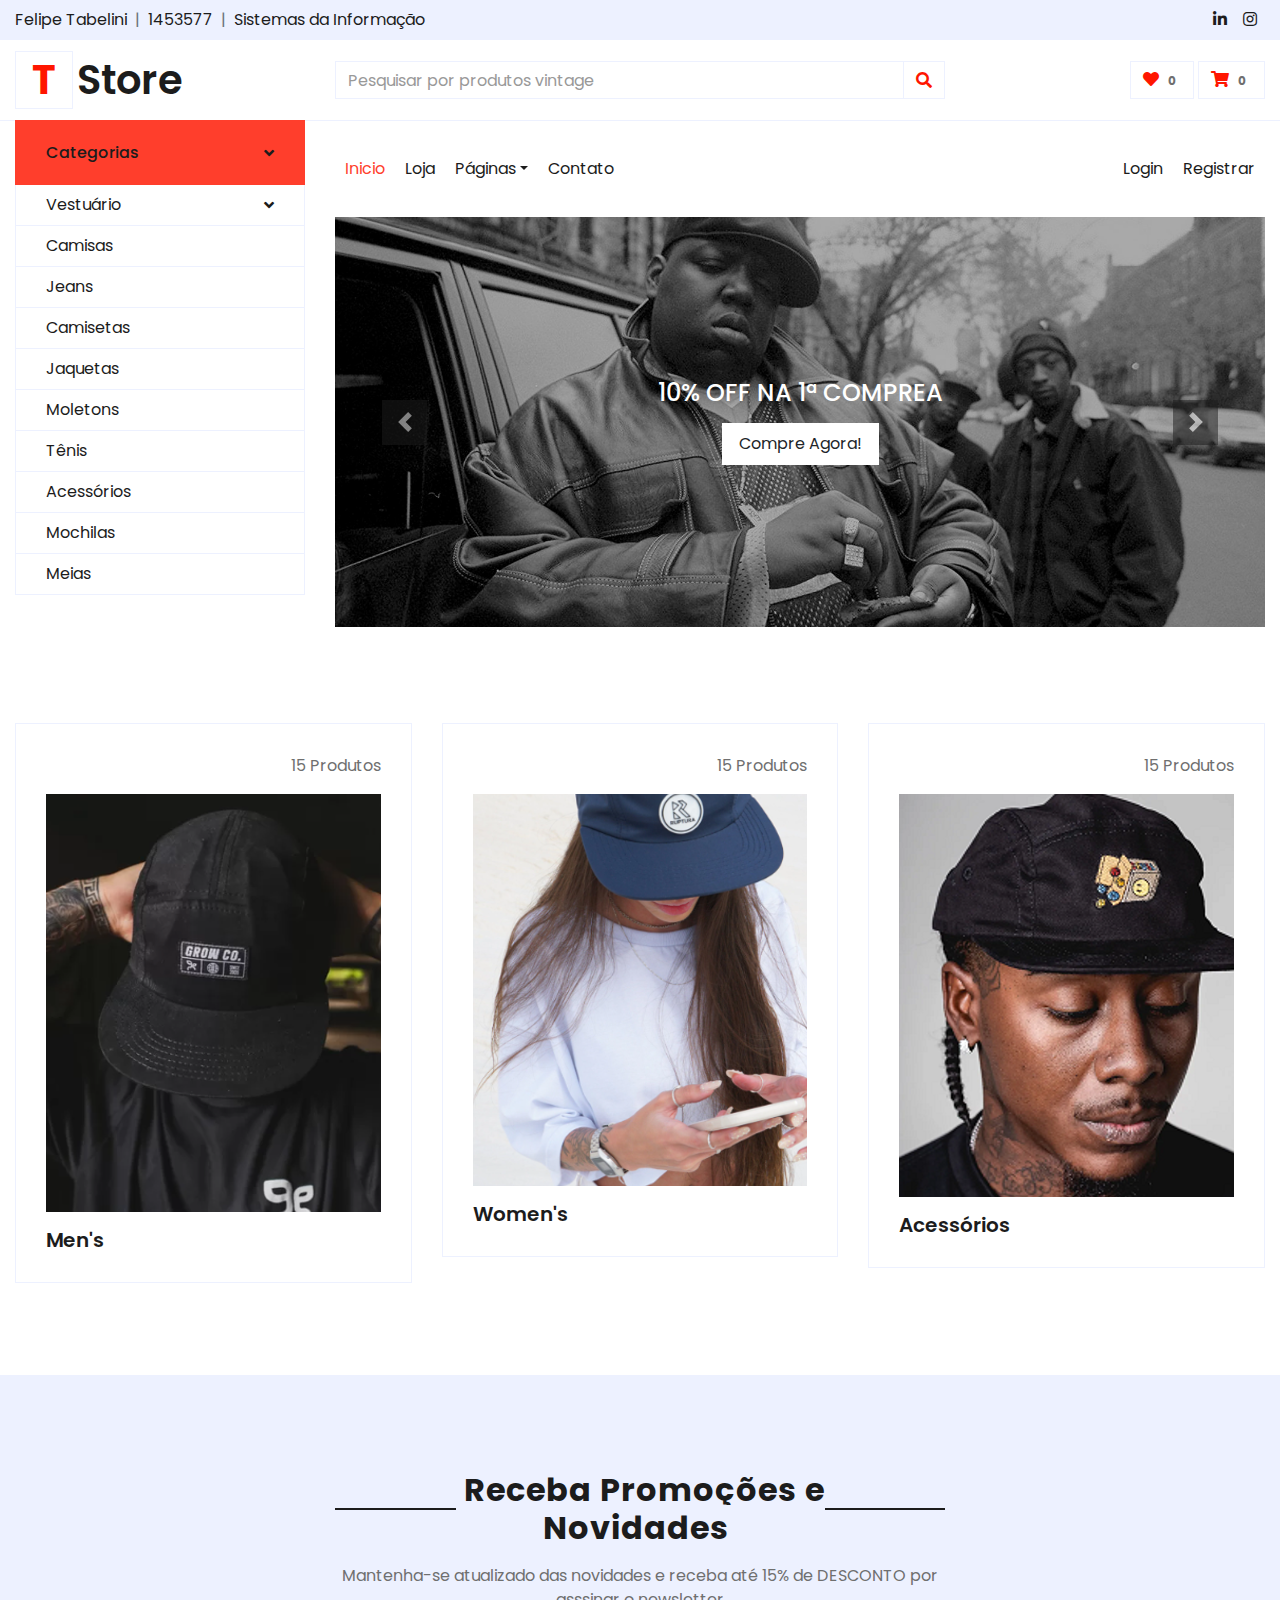
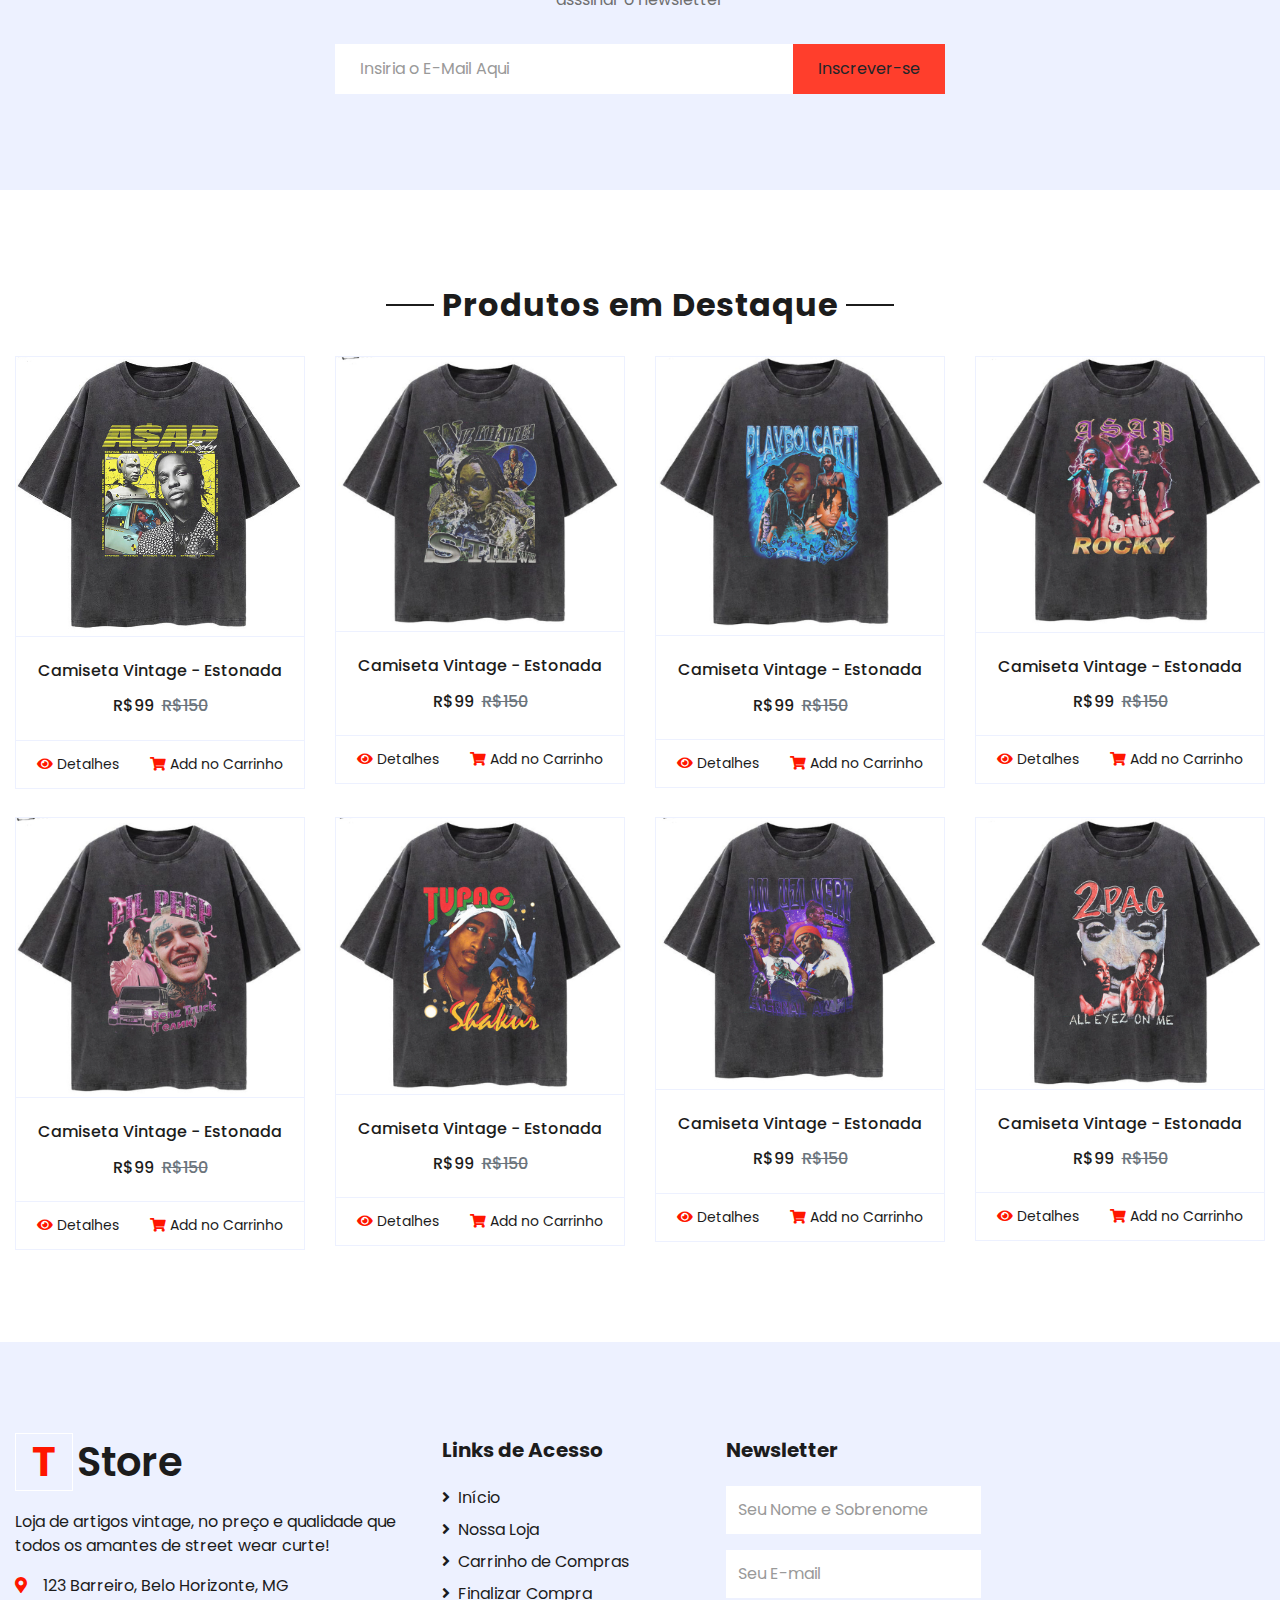
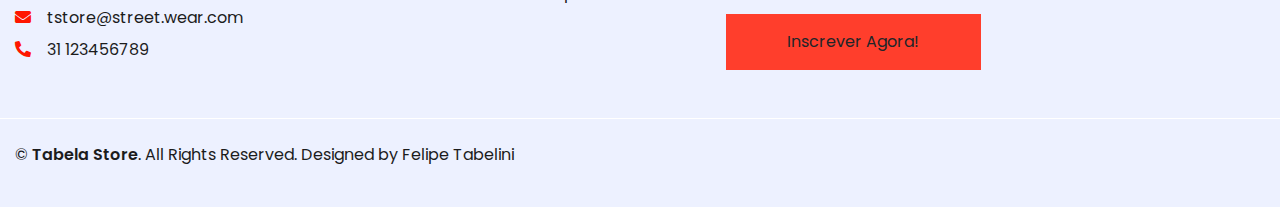
==== index.html @ ce4ea6c9 "f_primeiraExpedição" ====
<!DOCTYPE html>
<html lang="pt">

<head>
    <meta charset="utf-8">
    <title>Tabela Store</title>
    <meta content="width=device-width, initial-scale=1.0" name="viewport">

    <!-- Fontes do Google -->
    <link rel="preconnect" href="https://fonts.gstatic.com">
    <link href="https://fonts.googleapis.com/css2?family=Poppins:wght@100;200;300;400;500;600;700;800;900&display=swap" rel="stylesheet"> 
    <link href="https://cdnjs.cloudflare.com/ajax/libs/font-awesome/5.10.0/css/all.min.css" rel="stylesheet">
   
    <!-- JavaScript Libraries -->
    <script src="https://code.jquery.com/jquery-3.4.1.min.js"></script>
    <script src="https://stackpath.bootstrapcdn.com/bootstrap/4.4.1/js/bootstrap.bundle.min.js"></script>

    <!-- Diretorio css -->
    <link href="css/style.css" rel="stylesheet">
</head>

<body>
    <!-- Barra superior inicio -->
    <div class="container-fluid">
        <div class="row bg-secondary py-2 px-xl-5">
            <div class="col-lg-6 d-none d-lg-block">
                <div class="d-inline-flex align-items-center">
                    <a class="text-dark" href="">Felipe Tabelini</a>
                    <span class="text-muted px-2">|</span>
                    <a class="text-dark" href="">1453577</a>
                    <span class="text-muted px-2">|</span>
                    <a class="text-dark" href="">Sistemas da Informação</a>
                </div>
            </div>

            <!-- Links para os meus sites -->
            <div class="col-lg-6 text-center text-lg-right">
                <div class="d-inline-flex align-items-center">
                    <a class="text-dark px-2" href="https://www.linkedin.com/in/felipetabelini/" target="_blank">
                        <i class="fab fa-linkedin-in"></i>
                    </a>
                    <a class="text-dark px-2" href="https://www.instagram.com/otabelini/" target="_blank">
                        <i class="fab fa-instagram"></i>
                    </a>
                </div>
            </div>
            <!-- fim link dos sites -->
        </div>
        
        <!-- logo da loja -->
        <div class="row align-items-center py-3 px-xl-5">
            <div class="col-lg-3 d-none d-lg-block">
                <a href="" class="text-decoration-none">
                    <h1 class="m-0 display-5 font-weight-semi-bold"><span class="text-primary font-weight-bold border px-3 mr-1">T</span>Store</h1>
                </a>
            </div>

            <!-- barra de pesquisa -->
            <div class="col-lg-6 col-6 text-left">
                <form action="">
                    <div class="input-group">
                        <input type="text" class="form-control" placeholder="Pesquisar por produtos vintage">
                        <div class="input-group-append">
                            <span class="input-group-text bg-transparent text-primary">
                                <i class="fa fa-search"></i>
                            </span>
                        </div>
                    </div>
                </form>
            </div>
            <!-- Fim barra de pesquisa -->

            <!-- carrinho de compra e de produtos curtidos -->
            <div class="col-lg-3 col-6 text-right">
                <a href="" class="btn border">
                    <i class="fas fa-heart text-primary"></i>
                    <span class="badge">0</span>
                </a>
                <a href="" class="btn border">
                    <i class="fas fa-shopping-cart text-primary"></i>
                    <span class="badge">0</span>
                </a>
            </div>
        </div>
    </div>
    <!-- Fim Barra superior -->


    <!-- Filtro de categorias -->
    <div class="container-fluid mb-5">
        <div class="row border-top px-xl-5">
            <div class="col-lg-3 d-none d-lg-block">
                <a class="btn shadow-none d-flex align-items-center justify-content-between bg-primary text-white w-100" data-toggle="collapse" href="#navbar-vertical" style="height: 65px; margin-top: -1px; padding: 0 30px;">
                    <h6 class="m-0">Categorias</h6>
                    <i class="fa fa-angle-down text-dark"></i>
                </a>
                <nav class="collapse show navbar navbar-vertical navbar-light align-items-start p-0 border border-top-0 border-bottom-0" id="navbar-vertical">
                    <div class="navbar-nav w-100 overflow-hidden" style="height: 410px">
                        <div class="nav-item dropdown">
                            <a href="#" class="nav-link" data-toggle="dropdown">Vestuário<i class="fa fa-angle-down float-right mt-1"></i></a>
                            <div class="dropdown-menu position-absolute bg-secondary border-0 rounded-0 w-100 m-0">
                                <a href="" class="dropdown-item">Masculino</a>
                                <a href="" class="dropdown-item">Feminino</a>
                            </div>
                        </div>
                        <a href="" class="nav-item nav-link">Camisas</a>
                        <a href="" class="nav-item nav-link">Jeans</a>
                        <a href="" class="nav-item nav-link">Camisetas</a>
                        <a href="" class="nav-item nav-link">Jaquetas</a>
                        <a href="" class="nav-item nav-link">Moletons</a>
                        <a href="" class="nav-item nav-link">Tênis</a>
                        <a href="" class="nav-item nav-link">Acessórios</a>
                        <a href="" class="nav-item nav-link">Mochilas</a>
                        <a href="" class="nav-item nav-link">Meias</a>
                    </div>
                </nav>
            </div>
            <div class="col-lg-9">
                <nav class="navbar navbar-expand-lg bg-light navbar-light py-3 py-lg-0 px-0">
                    <a href="" class="text-decoration-none d-block d-lg-none">
                        <h1 class="m-0 display-5 font-weight-semi-bold"><span class="text-primary font-weight-bold border px-3 mr-1">T</span>Store</h1>
                    </a>
                    <button type="button" class="navbar-toggler" data-toggle="collapse" data-target="#navbarCollapse">
                        <span class="navbar-toggler-icon"></span>
                    </button>
                    <div class="collapse navbar-collapse justify-content-between" id="navbarCollapse">
                        <div class="navbar-nav mr-auto py-0">
                            <a href="index.html" class="nav-item nav-link active">Inicio</a>
                            <a href="" class="nav-item nav-link">Loja</a>
                            <div class="nav-item dropdown">
                                <a href="#" class="nav-link dropdown-toggle" data-toggle="dropdown">Páginas</a>
                                <div class="dropdown-menu rounded-0 m-0">
                                    <a href="" class="dropdown-item">Itens Favoritados</a>
                                    <a href="" class="dropdown-item">Carrinho</a>
                                </div>
                            </div>
                            <a href="" class="nav-item nav-link">Contato</a>
                        </div>
                        <div class="navbar-nav ml-auto py-0">
                            <a href="" class="nav-item nav-link">Login</a>
                            <a href="" class="nav-item nav-link">Registrar</a>
                        </div>
                    </div>
                </nav>

                <div id="header-carousel" class="carousel slide" data-ride="carousel">
                    <div class="carousel-inner">
                        <div class="carousel-item active" style="height: 410px;">
                            <img class="img-fluid" src="images/BIG3.jpeg" alt="Image">
                            <div class="carousel-caption d-flex flex-column align-items-center justify-content-center">
                                <div class="p-3" style="max-width: 700px;">
                                    <h4 class="text-light text-uppercase font-weight-medium mb-3">10% Off na 1ª Comprea</h4>
                                    <a href="" class="btn btn-light py-2 px-3">Compre Agora!</a>
                                </div>
                            </div>
                        </div>
                        <div class="carousel-item" style="height: 410px;">
                            <img class="img-fluid" src="images/mf-doom-obit-2.webp" alt="Image">
                            <div class="carousel-caption d-flex flex-column align-items-center justify-content-center">
                                <div class="p-3" style="max-width: 700px;">
                                    <h4 class="text-light text-uppercase font-weight-medium mb-3">Produtos de Qualidade</h4>
                                    <h3 class="display-4 text-white font-weight-semi-bold mb-4">Preço acessível</h3>
                                </div>
                            </div>
                        </div>
                    </div>
                    <a class="carousel-control-prev" href="#header-carousel" data-slide="prev">
                        <div class="btn btn-dark" style="width: 45px; height: 45px;">
                            <span class="carousel-control-prev-icon mb-n2"></span>
                        </div>
                    </a>
                    <a class="carousel-control-next" href="#header-carousel" data-slide="next">
                        <div class="btn btn-dark" style="width: 45px; height: 45px;">
                            <span class="carousel-control-next-icon mb-n2"></span>
                        </div>
                    </a>
                </div>
            </div>
        </div>
    </div>
    <!-- FIM do Filtro de categorias-->

    <!-- Categorias Inicio -->
    <div class="container-fluid pt-5">
        <div class="row px-xl-5 pb-3">
            <div class="col-lg-4 col-md-6 pb-1">
                <div class="cat-item d-flex flex-column border mb-4" style="padding: 30px;">
                    <p class="text-right">15 Produtos</p>
                    <a href="" class="cat-img position-relative overflow-hidden mb-3">
                        <img class="img-fluid" src="images/cat-1.png" alt="">
                    </a>
                    <h5 class="font-weight-semi-bold m-0">Men's</h5>
                </div>
            </div>
            <div class="col-lg-4 col-md-6 pb-1">
                <div class="cat-item d-flex flex-column border mb-4" style="padding: 30px;">
                    <p class="text-right">15 Produtos</p>
                    <a href="" class="cat-img position-relative overflow-hidden mb-3">
                        <img class="img-fluid" src="images/cat-3.png" alt="">
                    </a>
                    <h5 class="font-weight-semi-bold m-0">Women's</h5>
                </div>
            </div>
            <div class="col-lg-4 col-md-6 pb-1">
                <div class="cat-item d-flex flex-column border mb-4" style="padding: 30px;">
                    <p class="text-right">15 Produtos</p>
                    <a href="" class="cat-img position-relative overflow-hidden mb-3">
                        <img class="img-fluid" src="images/cat-2.png" alt="">
                    </a>
                    <h5 class="font-weight-semi-bold m-0">Acessórios</h5>
                </div>
            </div>
        </div>
    </div>
    <!-- Categorias FIM -->
    
    <!-- Newsletter inicio -->
    <div class="container-fluid bg-secondary my-5">
        <div class="row justify-content-md-center py-5 px-xl-5">
            <div class="col-md-6 col-12 py-5">
                <div class="text-center mb-2 pb-2">
                    <h2 class="section-title px-5 mb-3"><span class="bg-secondary px-2">Receba Promoções e Novidades</span></h2>
                    <p>Mantenha-se atualizado das novidades e receba até 15% de DESCONTO por asssinar o newsletter</p>
                </div>
                <form action="">
                    <div class="input-group">
                        <input type="text" class="form-control border-white p-4" placeholder="Insiria o E-Mail Aqui">
                        <div class="input-group-append">
                            <button class="btn btn-primary px-4">Inscrever-se</button>
                        </div>
                    </div>
                </form>
            </div>
        </div>
    </div>
    <!-- Newsletter FIM -->

    <!-- Produtos em Destaque -->
    <div class="container-fluid pt-5">
        <div class="text-center mb-4">
            <h2 class="section-title px-5"><span class="px-2">Produtos em Destaque</span></h2>
        </div>
        <div class="row px-xl-5 pb-3">
            <div class="col-lg-3 col-md-6 col-sm-12 pb-1">
                <div class="card product-item border-0 mb-4">
                    <div class="card-header product-img position-relative overflow-hidden bg-transparent border p-0">
                        <img class="img-fluid w-100" src="images/camiseta1.png" alt="">
                    </div>
                    <div class="card-body border-left border-right text-center p-0 pt-4 pb-3">
                        <h6 class="text-truncate mb-3">Camiseta Vintage - Estonada</h6>
                        <div class="d-flex justify-content-center">
                            <h6>R$99</h6><h6 class="text-muted ml-2"><del>R$150</del></h6>
                        </div>
                    </div>
                    <div class="card-footer d-flex justify-content-between bg-light border">
                        <a href="" class="btn btn-sm text-dark p-0"><i class="fas fa-eye text-primary mr-1"></i>Detalhes</a>
                        <a href="" class="btn btn-sm text-dark p-0"><i class="fas fa-shopping-cart text-primary mr-1"></i>Add no Carrinho</a>
                    </div>
                </div>
            </div>
            <div class="col-lg-3 col-md-6 col-sm-12 pb-1">
                <div class="card product-item border-0 mb-4">
                    <div class="card-header product-img position-relative overflow-hidden bg-transparent border p-0">
                        <img class="img-fluid w-100" src="images/camiseta2.png" alt="">
                    </div>
                    <div class="card-body border-left border-right text-center p-0 pt-4 pb-3">
                        <h6 class="text-truncate mb-3">Camiseta Vintage - Estonada</h6>
                        <div class="d-flex justify-content-center">
                            <h6>R$99</h6><h6 class="text-muted ml-2"><del>R$150</del></h6>
                        </div>
                    </div>
                    <div class="card-footer d-flex justify-content-between bg-light border">
                        <a href="" class="btn btn-sm text-dark p-0"><i class="fas fa-eye text-primary mr-1"></i>Detalhes</a>
                        <a href="" class="btn btn-sm text-dark p-0"><i class="fas fa-shopping-cart text-primary mr-1"></i>Add no Carrinho</a>
                    </div>
                </div>
            </div>
            <div class="col-lg-3 col-md-6 col-sm-12 pb-1">
                <div class="card product-item border-0 mb-4">
                    <div class="card-header product-img position-relative overflow-hidden bg-transparent border p-0">
                        <img class="img-fluid w-100" src="images/camiseta3.png" alt="">
                    </div>
                    <div class="card-body border-left border-right text-center p-0 pt-4 pb-3">
                        <h6 class="text-truncate mb-3">Camiseta Vintage - Estonada</h6>
                        <div class="d-flex justify-content-center">
                            <h6>R$99</h6><h6 class="text-muted ml-2"><del>R$150</del></h6>
                        </div>
                    </div>
                    <div class="card-footer d-flex justify-content-between bg-light border">
                        <a href="" class="btn btn-sm text-dark p-0"><i class="fas fa-eye text-primary mr-1"></i>Detalhes</a>
                        <a href="" class="btn btn-sm text-dark p-0"><i class="fas fa-shopping-cart text-primary mr-1"></i>Add no Carrinho</a>
                    </div>
                </div>
            </div>
            <div class="col-lg-3 col-md-6 col-sm-12 pb-1">
                <div class="card product-item border-0 mb-4">
                    <div class="card-header product-img position-relative overflow-hidden bg-transparent border p-0">
                        <img class="img-fluid w-100" src="images/camiseta4.png" alt="">
                    </div>
                    <div class="card-body border-left border-right text-center p-0 pt-4 pb-3">
                        <h6 class="text-truncate mb-3">Camiseta Vintage - Estonada</h6>
                        <div class="d-flex justify-content-center">
                            <h6>R$99</h6><h6 class="text-muted ml-2"><del>R$150</del></h6>
                        </div>
                    </div>
                    <div class="card-footer d-flex justify-content-between bg-light border">
                        <a href="" class="btn btn-sm text-dark p-0"><i class="fas fa-eye text-primary mr-1"></i>Detalhes</a>
                        <a href="" class="btn btn-sm text-dark p-0"><i class="fas fa-shopping-cart text-primary mr-1"></i>Add no Carrinho</a>
                    </div>
                </div>
            </div>
            <div class="col-lg-3 col-md-6 col-sm-12 pb-1">
                <div class="card product-item border-0 mb-4">
                    <div class="card-header product-img position-relative overflow-hidden bg-transparent border p-0">
                        <img class="img-fluid w-100" src="images/camiseta5.png" alt="">
                    </div>
                    <div class="card-body border-left border-right text-center p-0 pt-4 pb-3">
                        <h6 class="text-truncate mb-3">Camiseta Vintage - Estonada</h6>
                        <div class="d-flex justify-content-center">
                            <h6>R$99</h6><h6 class="text-muted ml-2"><del>R$150</del></h6>
                        </div>
                    </div>
                    <div class="card-footer d-flex justify-content-between bg-light border">
                        <a href="" class="btn btn-sm text-dark p-0"><i class="fas fa-eye text-primary mr-1"></i>Detalhes</a>
                        <a href="" class="btn btn-sm text-dark p-0"><i class="fas fa-shopping-cart text-primary mr-1"></i>Add no Carrinho</a>
                    </div>
                </div>
            </div>
            <div class="col-lg-3 col-md-6 col-sm-12 pb-1">
                <div class="card product-item border-0 mb-4">
                    <div class="card-header product-img position-relative overflow-hidden bg-transparent border p-0">
                        <img class="img-fluid w-100" src="images/camiseta6.png" alt="">
                    </div>
                    <div class="card-body border-left border-right text-center p-0 pt-4 pb-3">
                        <h6 class="text-truncate mb-3">Camiseta Vintage - Estonada</h6>
                        <div class="d-flex justify-content-center">
                            <h6>R$99</h6><h6 class="text-muted ml-2"><del>R$150</del></h6>
                        </div>
                    </div>
                    <div class="card-footer d-flex justify-content-between bg-light border">
                        <a href="" class="btn btn-sm text-dark p-0"><i class="fas fa-eye text-primary mr-1"></i>Detalhes</a>
                        <a href="" class="btn btn-sm text-dark p-0"><i class="fas fa-shopping-cart text-primary mr-1"></i>Add no Carrinho</a>
                    </div>
                </div>
            </div>
            <div class="col-lg-3 col-md-6 col-sm-12 pb-1">
                <div class="card product-item border-0 mb-4">
                    <div class="card-header product-img position-relative overflow-hidden bg-transparent border p-0">
                        <img class="img-fluid w-100" src="images/camiseta7.png" alt="">
                    </div>
                    <div class="card-body border-left border-right text-center p-0 pt-4 pb-3">
                        <h6 class="text-truncate mb-3">Camiseta Vintage - Estonada</h6>
                        <div class="d-flex justify-content-center">
                            <h6>R$99</h6><h6 class="text-muted ml-2"><del>R$150</del></h6>
                        </div>
                    </div>
                    <div class="card-footer d-flex justify-content-between bg-light border">
                        <a href="" class="btn btn-sm text-dark p-0"><i class="fas fa-eye text-primary mr-1"></i>Detalhes</a>
                        <a href="" class="btn btn-sm text-dark p-0"><i class="fas fa-shopping-cart text-primary mr-1"></i>Add no Carrinho</a>
                    </div>
                </div>
            </div>
            <div class="col-lg-3 col-md-6 col-sm-12 pb-1">
                <div class="card product-item border-0 mb-4">
                    <div class="card-header product-img position-relative overflow-hidden bg-transparent border p-0">
                        <img class="img-fluid w-100" src="images/camiseta8.png" alt="">
                    </div>
                    <div class="card-body border-left border-right text-center p-0 pt-4 pb-3">
                        <h6 class="text-truncate mb-3">Camiseta Vintage - Estonada</h6>
                        <div class="d-flex justify-content-center">
                            <h6>R$99</h6><h6 class="text-muted ml-2"><del>R$150</del></h6>
                        </div>
                    </div>
                    <div class="card-footer d-flex justify-content-between bg-light border">
                        <a href="" class="btn btn-sm text-dark p-0"><i class="fas fa-eye text-primary mr-1"></i>Detalhes</a>
                        <a href="" class="btn btn-sm text-dark p-0"><i class="fas fa-shopping-cart text-primary mr-1"></i>Add no Carrinho</a>
                    </div>
                </div>
            </div>
        </div>
    </div>
    <!-- Produtos em Destaque FIM -->

    <!-- Footer Inicio -->
    <div class="container-fluid bg-secondary text-dark mt-5 pt-5">
        <div class="row px-xl-5 pt-5">
            <div class="col-lg-4 col-md-12 mb-5 pr-3 pr-xl-5">
                <a href="" class="text-decoration-none">
                    <h1 class="mb-4 display-5 font-weight-semi-bold"><span class="text-primary font-weight-bold border border-white px-3 mr-1">T</span>Store</h1>
                </a>
                <p>Loja de artigos vintage, no preço e qualidade que todos os amantes de street wear curte!</p>
                <p class="mb-2"><i class="fa fa-map-marker-alt text-primary mr-3"></i>123 Barreiro, Belo Horizonte, MG</p>
                <p class="mb-2"><i class="fa fa-envelope text-primary mr-3"></i>tstore@street.wear.com</p>
                <p class="mb-0"><i class="fa fa-phone-alt text-primary mr-3"></i>31 123456789</p>
            </div>
            <div class="col-lg-8 col-md-12">
                <div class="row">
                    <div class="col-md-4 mb-5">
                        <h5 class="font-weight-bold text-dark mb-4">Links de Acesso</h5>
                        <div class="d-flex flex-column justify-content-start">
                            <a class="text-dark mb-2" href="index.html"><i class="fa fa-angle-right mr-2"></i>Início</a>
                            <a class="text-dark mb-2" href="index.html"><i class="fa fa-angle-right mr-2"></i>Nossa Loja</a>
                            <a class="text-dark mb-2" href="index.html"><i class="fa fa-angle-right mr-2"></i>Carrinho de Compras</a>
                            <a class="text-dark mb-2" href="index.html"><i class="fa fa-angle-right mr-2"></i>Finalizar Compra</a>
                        </div>
                    </div>
                    <div class="col-md-4 mb-5">
                        <h5 class="font-weight-bold text-dark mb-4">Newsletter</h5>
                        <form action="">
                            <div class="form-group">
                                <input type="text" class="form-control border-0 py-4" placeholder="Seu Nome e Sobrenome" required="required" />
                            </div>
                            <div class="form-group">
                                <input type="email" class="form-control border-0 py-4" placeholder="Seu E-mail"
                                    required="required" />
                            </div>
                            <div>
                                <button class="btn btn-primary btn-block border-0 py-3" type="submit">Inscrever Agora!</button>
                            </div>
                        </form>
                    </div>
                </div>
            </div>
        </div>
        <div class="row border-top border-light mx-xl-5 py-4">
            <div class="col-md-6 px-xl-0">
                <p class="mb-md-0 text-center text-md-left text-dark">
                    &copy; <a class="text-dark font-weight-semi-bold" href="#">Tabela Store</a>. All Rights Reserved. Designed
                    by Felipe Tabelini
                </p>
            </div>
            <div class="col-md-6 px-xl-0 text-center text-md-right">
                <img class="img-fluid" src="img/payments.png" alt="">
            </div>
        </div>
    </div>
    <!-- Footer FIM -->


    <!-- Botão para voltar para o Topo -->
    <a href="#" class="btn btn-primary back-to-top"><i class="fa fa-angle-double-up"></i></a>




</body>

</html>
---- css/style.css ----
*,
*::before,
*::after {
  box-sizing: border-box;
}

html {
  font-family: sans-serif;
  line-height: 1.15;
  -webkit-text-size-adjust: 100%;
  -webkit-tap-highlight-color: rgba(0, 0, 0, 0);
}

article, aside, figcaption, figure, footer, header, hgroup, main, nav, section {
  display: block;
}

body {
  margin: 0;
  font-family: "Poppins", sans-serif;
  font-size: 1rem;
  font-weight: 400;
  line-height: 1.5;
  color: #6F6F6F;
  text-align: left;
  background-color: #fff;
}

[tabindex="-1"]:focus:not(:focus-visible) {
  outline: 0 !important;
}


h1, h2, h3, h4, h5, h6 {
  margin-top: 0;
  margin-bottom: 0.5rem;
}

p {
  margin-top: 0;
  margin-bottom: 1rem;
}


a {
  color: #b60f00;
  text-decoration: none;
  background-color: transparent;
}

a:hover {
  color: #ff1500;
  text-decoration: underline;
}


img {
  vertical-align: middle;
  border-style: none;
}


caption {
  padding-top: 0.75rem;
  padding-bottom: 0.75rem;
  color: #6c757d;
  text-align: left;
  caption-side: bottom;
}


button {
  border-radius: 0;
}

button:focus {
  outline: 1px dotted;
  outline: 5px auto -webkit-focus-ring-color;
}

input,
button,
select,
optgroup,
textarea {
  margin: 0;
  font-family: inherit;
  font-size: inherit;
  line-height: inherit;
}

button,
input {
  overflow: visible;
}

button,
select {
  text-transform: none;
}

[role="button"] {
  cursor: pointer;
}

select {
  word-wrap: normal;
}



h1, h2, h3, h4, h5, h6,
.h1, .h2, .h3, .h4, .h5, .h6 {
  margin-bottom: 0.5rem;
  font-weight: 500;
  line-height: 1.2;
  color: #1C1C1C;
}

h1, .h1 {
  font-size: 2.5rem;
}

h2, .h2 {
  font-size: 2rem;
}

@media (max-width: 1200px) {
  h2, .h2 {
    font-size: calc(1.325rem + 0.9vw) ;
  }
}

h3, .h3 {
  font-size: 1.75rem;
}

@media (max-width: 1200px) {
  h3, .h3 {
    font-size: calc(1.3rem + 0.6vw) ;
  }
}

h4, .h4 {
  font-size: 1.5rem;
}

@media (max-width: 1200px) {
  h4, .h4 {
    font-size: calc(1.275rem + 0.3vw) ;
  }
}

h5, .h5 {
  font-size: 1.25rem;
}

h6, .h6 {
  font-size: 1rem;
}

.lead {
  font-size: 1.25rem;
  font-weight: 300;
}

.display-1 {
  font-size: 6rem;
  font-weight: 300;
  line-height: 1.2;
}

@media (max-width: 1200px) {
  .display-1 {
    font-size: calc(1.725rem + 5.7vw) ;
  }
}

.display-2 {
  font-size: 5.5rem;
  font-weight: 300;
  line-height: 1.2;
}

@media (max-width: 1200px) {
  .display-2 {
    font-size: calc(1.675rem + 5.1vw) ;
  }
}

.display-3 {
  font-size: 4.5rem;
  font-weight: 300;
  line-height: 1.2;
}

@media (max-width: 1200px) {
  .display-3 {
    font-size: calc(1.575rem + 3.9vw) ;
  }
}

.display-4 {
  font-size: 3.5rem;
  font-weight: 300;
  line-height: 1.2;
}

.container,
.container-fluid,
.container-sm,
.container-md,
.container-lg,
.container-xl {
  width: 100%;
  padding-right: 15px;
  padding-left: 15px;
  margin-right: auto;
  margin-left: auto;
}

@media (min-width: 576px) {
  .container, .container-sm {
    max-width: 540px;
  }
}

@media (min-width: 768px) {
  .container, .container-sm, .container-md {
    max-width: 720px;
  }
}

@media (min-width: 992px) {
  .container, .container-sm, .container-md, .container-lg {
    max-width: 960px;
  }
}

@media (min-width: 1200px) {
  .container, .container-sm, .container-md, .container-lg, .container-xl {
    max-width: 1140px;
  }
}

.row {
  display: flex;
  flex-wrap: wrap;
  margin-right: -15px;
  margin-left: -15px;
}

.col-1, .col-2, .col-3, .col-4, .col-5, .col-6, .col-7, .col-8, .col-9, .col-10, .col-11, .col-12, .col,
.col-auto, .col-sm-1, .col-sm-2, .col-sm-3, .col-sm-4, .col-sm-5, .col-sm-6, .col-sm-7, .col-sm-8, .col-sm-9, .col-sm-10, .col-sm-11, .col-sm-12, .col-sm,
.col-sm-auto, .col-md-1, .col-md-2, .col-md-3, .col-md-4, .col-md-5, .col-md-6, .col-md-7, .col-md-8, .col-md-9, .col-md-10, .col-md-11, .col-md-12, .col-md,
.col-md-auto, .col-lg-1, .col-lg-2, .col-lg-3, .col-lg-4, .col-lg-5, .col-lg-6, .col-lg-7, .col-lg-8, .col-lg-9, .col-lg-10, .col-lg-11, .col-lg-12, .col-lg,
.col-lg-auto, .col-xl-1, .col-xl-2, .col-xl-3, .col-xl-4, .col-xl-5, .col-xl-6, .col-xl-7, .col-xl-8, .col-xl-9, .col-xl-10, .col-xl-11, .col-xl-12, .col-xl,
.col-xl-auto {
  position: relative;
  width: 100%;
  padding-right: 15px;
  padding-left: 15px;
}

.col {
  flex-basis: 0;
  flex-grow: 1;
  max-width: 100%;
}

.row-cols-1 > * {
  flex: 0 0 100%;
  max-width: 100%;
}

.row-cols-2 > * {
  flex: 0 0 50%;
  max-width: 50%;
}

.row-cols-3 > * {
  flex: 0 0 33.33333%;
  max-width: 33.33333%;
}

.row-cols-4 > * {
  flex: 0 0 25%;
  max-width: 25%;
}

.row-cols-5 > * {
  flex: 0 0 20%;
  max-width: 20%;
}

.row-cols-6 > * {
  flex: 0 0 16.66667%;
  max-width: 16.66667%;
}

.col-auto {
  flex: 0 0 auto;
  width: auto;
  max-width: 100%;
}

.col-1 {
  flex: 0 0 8.33333%;
  max-width: 8.33333%;
}

.col-2 {
  flex: 0 0 16.66667%;
  max-width: 16.66667%;
}

.col-3 {
  flex: 0 0 25%;
  max-width: 25%;
}

.col-4 {
  flex: 0 0 33.33333%;
  max-width: 33.33333%;
}

.col-5 {
  flex: 0 0 41.66667%;
  max-width: 41.66667%;
}

.col-6 {
  flex: 0 0 50%;
  max-width: 50%;
}

.col-7 {
  flex: 0 0 58.33333%;
  max-width: 58.33333%;
}

.col-8 {
  flex: 0 0 66.66667%;
  max-width: 66.66667%;
}

.col-9 {
  flex: 0 0 75%;
  max-width: 75%;
}

.col-10 {
  flex: 0 0 83.33333%;
  max-width: 83.33333%;
}

.col-11 {
  flex: 0 0 91.66667%;
  max-width: 91.66667%;
}

.col-12 {
  flex: 0 0 100%;
  max-width: 100%;
}

@media (min-width: 576px) {
  .col-sm {
    flex-basis: 0;
    flex-grow: 1;
    max-width: 100%;
  }
  .row-cols-sm-1 > * {
    flex: 0 0 100%;
    max-width: 100%;
  }
  .row-cols-sm-2 > * {
    flex: 0 0 50%;
    max-width: 50%;
  }
  .row-cols-sm-3 > * {
    flex: 0 0 33.33333%;
    max-width: 33.33333%;
  }
  .row-cols-sm-4 > * {
    flex: 0 0 25%;
    max-width: 25%;
  }
  .row-cols-sm-5 > * {
    flex: 0 0 20%;
    max-width: 20%;
  }
  .row-cols-sm-6 > * {
    flex: 0 0 16.66667%;
    max-width: 16.66667%;
  }
  .col-sm-auto {
    flex: 0 0 auto;
    width: auto;
    max-width: 100%;
  }
  .col-sm-1 {
    flex: 0 0 8.33333%;
    max-width: 8.33333%;
  }
  .col-sm-2 {
    flex: 0 0 16.66667%;
    max-width: 16.66667%;
  }
  .col-sm-3 {
    flex: 0 0 25%;
    max-width: 25%;
  }
  .col-sm-4 {
    flex: 0 0 33.33333%;
    max-width: 33.33333%;
  }
  .col-sm-5 {
    flex: 0 0 41.66667%;
    max-width: 41.66667%;
  }
  .col-sm-6 {
    flex: 0 0 50%;
    max-width: 50%;
  }
  .col-sm-7 {
    flex: 0 0 58.33333%;
    max-width: 58.33333%;
  }
  .col-sm-8 {
    flex: 0 0 66.66667%;
    max-width: 66.66667%;
  }
  .col-sm-9 {
    flex: 0 0 75%;
    max-width: 75%;
  }
  .col-sm-10 {
    flex: 0 0 83.33333%;
    max-width: 83.33333%;
  }
  .col-sm-11 {
    flex: 0 0 91.66667%;
    max-width: 91.66667%;
  }
  .col-sm-12 {
    flex: 0 0 100%;
    max-width: 100%;
  }
  
}

@media (min-width: 768px) {
  .col-md {
    flex-basis: 0;
    flex-grow: 1;
    max-width: 100%;
  }
  .row-cols-md-1 > * {
    flex: 0 0 100%;
    max-width: 100%;
  }
  .row-cols-md-2 > * {
    flex: 0 0 50%;
    max-width: 50%;
  }
  .row-cols-md-3 > * {
    flex: 0 0 33.33333%;
    max-width: 33.33333%;
  }
  .row-cols-md-4 > * {
    flex: 0 0 25%;
    max-width: 25%;
  }
  .row-cols-md-5 > * {
    flex: 0 0 20%;
    max-width: 20%;
  }
  .row-cols-md-6 > * {
    flex: 0 0 16.66667%;
    max-width: 16.66667%;
  }
  .col-md-auto {
    flex: 0 0 auto;
    width: auto;
    max-width: 100%;
  }
  .col-md-1 {
    flex: 0 0 8.33333%;
    max-width: 8.33333%;
  }
  .col-md-2 {
    flex: 0 0 16.66667%;
    max-width: 16.66667%;
  }
  .col-md-3 {
    flex: 0 0 25%;
    max-width: 25%;
  }
  .col-md-4 {
    flex: 0 0 33.33333%;
    max-width: 33.33333%;
  }
  .col-md-5 {
    flex: 0 0 41.66667%;
    max-width: 41.66667%;
  }
  .col-md-6 {
    flex: 0 0 50%;
    max-width: 50%;
  }
  .col-md-7 {
    flex: 0 0 58.33333%;
    max-width: 58.33333%;
  }
  .col-md-8 {
    flex: 0 0 66.66667%;
    max-width: 66.66667%;
  }
  .col-md-9 {
    flex: 0 0 75%;
    max-width: 75%;
  }
  .col-md-10 {
    flex: 0 0 83.33333%;
    max-width: 83.33333%;
  }
  .col-md-11 {
    flex: 0 0 91.66667%;
    max-width: 91.66667%;
  }
  .col-md-12 {
    flex: 0 0 100%;
    max-width: 100%;
  }
}

@media (min-width: 992px) {
  .col-lg {
    flex-basis: 0;
    flex-grow: 1;
    max-width: 100%;
  }
  .row-cols-lg-1 > * {
    flex: 0 0 100%;
    max-width: 100%;
  }
  .row-cols-lg-2 > * {
    flex: 0 0 50%;
    max-width: 50%;
  }
  .row-cols-lg-3 > * {
    flex: 0 0 33.33333%;
    max-width: 33.33333%;
  }
  .row-cols-lg-4 > * {
    flex: 0 0 25%;
    max-width: 25%;
  }
  .row-cols-lg-5 > * {
    flex: 0 0 20%;
    max-width: 20%;
  }
  .row-cols-lg-6 > * {
    flex: 0 0 16.66667%;
    max-width: 16.66667%;
  }
  .col-lg-auto {
    flex: 0 0 auto;
    width: auto;
    max-width: 100%;
  }
  .col-lg-1 {
    flex: 0 0 8.33333%;
    max-width: 8.33333%;
  }
  .col-lg-2 {
    flex: 0 0 16.66667%;
    max-width: 16.66667%;
  }
  .col-lg-3 {
    flex: 0 0 25%;
    max-width: 25%;
  }
  .col-lg-4 {
    flex: 0 0 33.33333%;
    max-width: 33.33333%;
  }
  .col-lg-5 {
    flex: 0 0 41.66667%;
    max-width: 41.66667%;
  }
  .col-lg-6 {
    flex: 0 0 50%;
    max-width: 50%;
  }
  .col-lg-7 {
    flex: 0 0 58.33333%;
    max-width: 58.33333%;
  }
  .col-lg-8 {
    flex: 0 0 66.66667%;
    max-width: 66.66667%;
  }
  .col-lg-9 {
    flex: 0 0 75%;
    max-width: 75%;
  }
  .col-lg-10 {
    flex: 0 0 83.33333%;
    max-width: 83.33333%;
  }
  .col-lg-11 {
    flex: 0 0 91.66667%;
    max-width: 91.66667%;
  }
  .col-lg-12 {
    flex: 0 0 100%;
    max-width: 100%;
  }
}

@media (min-width: 1200px) {
  .col-xl {
    flex-basis: 0;
    flex-grow: 1;
    max-width: 100%;
  }
  .row-cols-xl-1 > * {
    flex: 0 0 100%;
    max-width: 100%;
  }
  .row-cols-xl-2 > * {
    flex: 0 0 50%;
    max-width: 50%;
  }
  .row-cols-xl-3 > * {
    flex: 0 0 33.33333%;
    max-width: 33.33333%;
  }
  .row-cols-xl-4 > * {
    flex: 0 0 25%;
    max-width: 25%;
  }
  .row-cols-xl-5 > * {
    flex: 0 0 20%;
    max-width: 20%;
  }
  .row-cols-xl-6 > * {
    flex: 0 0 16.66667%;
    max-width: 16.66667%;
  }
  .col-xl-auto {
    flex: 0 0 auto;
    width: auto;
    max-width: 100%;
  }
  .col-xl-1 {
    flex: 0 0 8.33333%;
    max-width: 8.33333%;
  }
  .col-xl-2 {
    flex: 0 0 16.66667%;
    max-width: 16.66667%;
  }
  .col-xl-3 {
    flex: 0 0 25%;
    max-width: 25%;
  }
  .col-xl-4 {
    flex: 0 0 33.33333%;
    max-width: 33.33333%;
  }
  .col-xl-5 {
    flex: 0 0 41.66667%;
    max-width: 41.66667%;
  }
  .col-xl-6 {
    flex: 0 0 50%;
    max-width: 50%;
  }
  .col-xl-7 {
    flex: 0 0 58.33333%;
    max-width: 58.33333%;
  }
  .col-xl-8 {
    flex: 0 0 66.66667%;
    max-width: 66.66667%;
  }
  .col-xl-9 {
    flex: 0 0 75%;
    max-width: 75%;
  }
  .col-xl-10 {
    flex: 0 0 83.33333%;
    max-width: 83.33333%;
  }
  .col-xl-11 {
    flex: 0 0 91.66667%;
    max-width: 91.66667%;
  }
  .col-xl-12 {
    flex: 0 0 100%;
    max-width: 100%;
  }
}
.form-control {
  display: block;
  width: 100%;
  height: calc(1.5em + 0.75rem + 2px);
  padding: 0.375rem 0.75rem;
  font-size: 1rem;
  font-weight: 400;
  line-height: 1.5;
  color: #495057;
  background-color: #fff;
  background-clip: padding-box;
  border: 1px solid #EDF1FF;
  border-radius: 0;
  transition: border-color 0.15s ease-in-out, box-shadow 0.15s ease-in-out;
}

@media (prefers-reduced-motion: reduce) {
  .form-control {
    transition: none;
  }
}

.form-control::-ms-expand {
  background-color: transparent;
  border: 0;
}

.form-control:-moz-focusring {
  color: transparent;
  text-shadow: 0 0 0 #495057;
}

.form-control:focus {
  color: #495057;
  background-color: #fff;
  border-color: #f8f0ef;
  outline: 0;
  box-shadow: none;
}

.form-control::placeholder {
  color: #999999;
  opacity: 1;
}

.form-control:disabled, .form-control[readonly] {
  background-color: #e9ecef;
  opacity: 1;
}

input[type="date"].form-control,
input[type="time"].form-control,
input[type="datetime-local"].form-control,
input[type="month"].form-control {
  appearance: none;
}

select.form-control:focus::-ms-value {
  color: #495057;
  background-color: #fff;
}

.form-control-file,
.form-control-range {
  display: block;
  width: 100%;
}

.col-form-label {
  padding-top: calc(0.375rem + 1px);
  padding-bottom: calc(0.375rem + 1px);
  margin-bottom: 0;
  font-size: inherit;
  line-height: 1.5;
}

.col-form-label-lg {
  padding-top: calc(0.5rem + 1px);
  padding-bottom: calc(0.5rem + 1px);
  font-size: 1.25rem;
  line-height: 1.5;
}

.col-form-label-sm {
  padding-top: calc(0.25rem + 1px);
  padding-bottom: calc(0.25rem + 1px);
  font-size: 0.875rem;
  line-height: 1.5;
}

.form-control-plaintext {
  display: block;
  width: 100%;
  padding: 0.375rem 0;
  margin-bottom: 0;
  font-size: 1rem;
  line-height: 1.5;
  color: #6F6F6F;
  background-color: transparent;
  border: solid transparent;
  border-width: 1px 0;
}

.form-control-plaintext.form-control-sm, .form-control-plaintext.form-control-lg {
  padding-right: 0;
  padding-left: 0;
}

.form-control-sm {
  height: calc(1.5em + 0.5rem + 2px);
  padding: 0.25rem 0.5rem;
  font-size: 0.875rem;
  line-height: 1.5;
}

.form-control-lg {
  height: calc(1.5em + 1rem + 2px);
  padding: 0.5rem 1rem;
  font-size: 1.25rem;
  line-height: 1.5;
}

select.form-control[size], select.form-control[multiple] {
  height: auto;
}

textarea.form-control {
  height: auto;
}

.form-group {
  margin-bottom: 1rem;
}

.form-text {
  display: block;
  margin-top: 0.25rem;
}

.form-row {
  display: flex;
  flex-wrap: wrap;
  margin-right: -5px;
  margin-left: -5px;
}

.form-row > .col,
.form-row > [class*="col-"] {
  padding-right: 5px;
  padding-left: 5px;
}

.form-check {
  position: relative;
  display: block;
  padding-left: 1.25rem;
}

.form-check-input {
  position: absolute;
  margin-top: 0.3rem;
  margin-left: -1.25rem;
}

.form-check-input[disabled] ~ .form-check-label,
.form-check-input:disabled ~ .form-check-label {
  color: #6c757d;
}

.form-check-label {
  margin-bottom: 0;
}

.form-check-inline {
  display: inline-flex;
  align-items: center;
  padding-left: 0;
  margin-right: 0.75rem;
}

.form-check-inline .form-check-input {
  position: static;
  margin-top: 0;
  margin-right: 0.3125rem;
  margin-left: 0;
}


.form-inline {
  display: flex;
  flex-flow: row wrap;
  align-items: center;
}

.form-inline .form-check {
  width: 100%;
}

@media (min-width: 576px) {
  .form-inline label {
    display: flex;
    align-items: center;
    justify-content: center;
    margin-bottom: 0;
  }
  .form-inline .form-group {
    display: flex;
    flex: 0 0 auto;
    flex-flow: row wrap;
    align-items: center;
    margin-bottom: 0;
  }
  .form-inline .form-control {
    display: inline-block;
    width: auto;
    vertical-align: middle;
  }
  .form-inline .form-control-plaintext {
    display: inline-block;
  }
  .form-inline .input-group,
  .form-inline .custom-select {
    width: auto;
  }
  .form-inline .form-check {
    display: flex;
    align-items: center;
    justify-content: center;
    width: auto;
    padding-left: 0;
  }
  .form-inline .form-check-input {
    position: relative;
    flex-shrink: 0;
    margin-top: 0;
    margin-right: 0.25rem;
    margin-left: 0;
  }
  .form-inline .custom-control {
    align-items: center;
    justify-content: center;
  }
  .form-inline .custom-control-label {
    margin-bottom: 0;
  }
}

.btn {
  display: inline-block;
  font-weight: 400;
  color: #6F6F6F;
  text-align: center;
  vertical-align: middle;
  user-select: none;
  background-color: transparent;
  border: 1px solid transparent;
  padding: 0.375rem 0.75rem;
  font-size: 1rem;
  line-height: 1.5;
  border-radius: 0;
  transition: color 0.15s ease-in-out, background-color 0.15s ease-in-out, border-color 0.15s ease-in-out, box-shadow 0.15s ease-in-out;
}

@media (prefers-reduced-motion: reduce) {
  .btn {
    transition: none;
  }
}

.btn:hover {
  color: #6F6F6F;
  text-decoration: none;
}

.btn:focus, .btn.focus {
  outline: 0;
  box-shadow: none;
}

.btn.disabled, .btn:disabled {
  opacity: 0.65;
}

.btn:not(:disabled):not(.disabled) {
  cursor: pointer;
}

a.btn.disabled,
fieldset:disabled a.btn {
  pointer-events: none;
}

.btn-primary {
  color: #212529;
  background-color: #ff3e2c;
  border-color: #ff3e2c;
}

.btn-primary:hover {
  color: #fff;
  background-color: #ca1000;
  border-color: #ca1000;
}

.btn-primary:focus, .btn-primary.focus {
  color: #fff;
  background-color: #ca1000;
  border-color: #ca1000;
  box-shadow: 0 0 0 0.2rem rgba(183, 138, 135, 0.5);
}

.btn-primary.disabled, .btn-primary:disabled {
  color: #212529;
  background-color: #ff3e2c;
  border-color: #ff3e2c;
}

.btn-primary:not(:disabled):not(.disabled):active, .btn-primary:not(:disabled):not(.disabled).active,
.show > .btn-primary.dropdown-toggle {
  color: #fff;
  background-color: #ca1000;
  border-color: #bd726b;
}

.btn-primary:not(:disabled):not(.disabled):active:focus, .btn-primary:not(:disabled):not(.disabled).active:focus,
.show > .btn-primary.dropdown-toggle:focus {
  box-shadow: 0 0 0 0.2rem rgba(183, 138, 135, 0.5);
}

.btn-secondary {
  color: #212529;
  background-color: #EDF1FF;
  border-color: #EDF1FF;
}

.btn-secondary:hover {
  color: #212529;
  background-color: #c7d3ff;
  border-color: #bac9ff;
}

.btn-secondary:focus, .btn-secondary.focus {
  color: #212529;
  background-color: #c7d3ff;
  border-color: #bac9ff;
  box-shadow: 0 0 0 0.2rem rgba(206, 210, 223, 0.5);
}

.btn-secondary.disabled, .btn-secondary:disabled {
  color: #212529;
  background-color: #EDF1FF;
  border-color: #EDF1FF;
}

.btn-secondary:not(:disabled):not(.disabled):active, .btn-secondary:not(:disabled):not(.disabled).active,
.show > .btn-secondary.dropdown-toggle {
  color: #212529;
  background-color: #bac9ff;
  border-color: #adbfff;
}

.btn-secondary:not(:disabled):not(.disabled):active:focus, .btn-secondary:not(:disabled):not(.disabled).active:focus,
.show > .btn-secondary.dropdown-toggle:focus {
  box-shadow: 0 0 0 0.2rem rgba(206, 210, 223, 0.5);
}

.btn-success {
  color: #fff;
  background-color: #28a745;
  border-color: #28a745;
}

.btn-success:hover {
  color: #fff;
  background-color: #218838;
  border-color: #1e7e34;
}

.btn-success:focus, .btn-success.focus {
  color: #fff;
  background-color: #218838;
  border-color: #1e7e34;
  box-shadow: 0 0 0 0.2rem rgba(72, 180, 97, 0.5);
}

.btn-success.disabled, .btn-success:disabled {
  color: #fff;
  background-color: #28a745;
  border-color: #28a745;
}

.btn-success:not(:disabled):not(.disabled):active, .btn-success:not(:disabled):not(.disabled).active,
.show > .btn-success.dropdown-toggle {
  color: #fff;
  background-color: #1e7e34;
  border-color: #1c7430;
}

.btn-success:not(:disabled):not(.disabled):active:focus, .btn-success:not(:disabled):not(.disabled).active:focus,
.show > .btn-success.dropdown-toggle:focus {
  box-shadow: 0 0 0 0.2rem rgba(72, 180, 97, 0.5);
}

.btn-info {
  color: #fff;
  background-color: #17a2b8;
  border-color: #17a2b8;
}

.btn-info:hover {
  color: #fff;
  background-color: #138496;
  border-color: #117a8b;
}

.btn-info:focus, .btn-info.focus {
  color: #fff;
  background-color: #138496;
  border-color: #117a8b;
  box-shadow: 0 0 0 0.2rem rgba(58, 176, 195, 0.5);
}

.btn-info.disabled, .btn-info:disabled {
  color: #fff;
  background-color: #17a2b8;
  border-color: #17a2b8;
}

.btn-info:not(:disabled):not(.disabled):active, .btn-info:not(:disabled):not(.disabled).active,
.show > .btn-info.dropdown-toggle {
  color: #fff;
  background-color: #117a8b;
  border-color: #10707f;
}

.btn-info:not(:disabled):not(.disabled):active:focus, .btn-info:not(:disabled):not(.disabled).active:focus,
.show > .btn-info.dropdown-toggle:focus {
  box-shadow: 0 0 0 0.2rem rgba(58, 176, 195, 0.5);
}

.btn-warning {
  color: #212529;
  background-color: #ffc107;
  border-color: #ffc107;
}

.btn-warning:hover {
  color: #212529;
  background-color: #e0a800;
  border-color: #d39e00;
}

.btn-warning:focus, .btn-warning.focus {
  color: #212529;
  background-color: #e0a800;
  border-color: #d39e00;
  box-shadow: 0 0 0 0.2rem rgba(222, 170, 12, 0.5);
}

.btn-warning.disabled, .btn-warning:disabled {
  color: #212529;
  background-color: #ffc107;
  border-color: #ffc107;
}

.btn-warning:not(:disabled):not(.disabled):active, .btn-warning:not(:disabled):not(.disabled).active,
.show > .btn-warning.dropdown-toggle {
  color: #212529;
  background-color: #d39e00;
  border-color: #c69500;
}

.btn-warning:not(:disabled):not(.disabled):active:focus, .btn-warning:not(:disabled):not(.disabled).active:focus,
.show > .btn-warning.dropdown-toggle:focus {
  box-shadow: 0 0 0 0.2rem rgba(222, 170, 12, 0.5);
}

.btn-danger {
  color: #fff;
  background-color: #dc3545;
  border-color: #dc3545;
}

.btn-danger:hover {
  color: #fff;
  background-color: #c82333;
  border-color: #bd2130;
}

.btn-danger:focus, .btn-danger.focus {
  color: #fff;
  background-color: #c82333;
  border-color: #bd2130;
  box-shadow: 0 0 0 0.2rem rgba(225, 83, 97, 0.5);
}

.btn-danger.disabled, .btn-danger:disabled {
  color: #fff;
  background-color: #dc3545;
  border-color: #dc3545;
}

.btn-danger:not(:disabled):not(.disabled):active, .btn-danger:not(:disabled):not(.disabled).active,
.show > .btn-danger.dropdown-toggle {
  color: #fff;
  background-color: #bd2130;
  border-color: #b21f2d;
}

.btn-danger:not(:disabled):not(.disabled):active:focus, .btn-danger:not(:disabled):not(.disabled).active:focus,
.show > .btn-danger.dropdown-toggle:focus {
  box-shadow: 0 0 0 0.2rem rgba(225, 83, 97, 0.5);
}

.btn-light {
  color: #212529;
  background-color: #FFFFFF;
  border-color: #FFFFFF;
}

.btn-light:hover {
  color: #212529;
  background-color: #ececec;
  border-color: #e6e6e6;
}

.btn-light:focus, .btn-light.focus {
  color: #212529;
  background-color: #ececec;
  border-color: #e6e6e6;
  box-shadow: 0 0 0 0.2rem rgba(222, 222, 223, 0.5);
}

.btn-light.disabled, .btn-light:disabled {
  color: #212529;
  background-color: #FFFFFF;
  border-color: #FFFFFF;
}

.btn-light:not(:disabled):not(.disabled):active, .btn-light:not(:disabled):not(.disabled).active,
.show > .btn-light.dropdown-toggle {
  color: #212529;
  background-color: #e6e6e6;
  border-color: #dfdfdf;
}

.btn-light:not(:disabled):not(.disabled):active:focus, .btn-light:not(:disabled):not(.disabled).active:focus,
.show > .btn-light.dropdown-toggle:focus {
  box-shadow: 0 0 0 0.2rem rgba(222, 222, 223, 0.5);
}

.btn-dark {
  color: #fff;
  background-color: #1C1C1C;
  border-color: #1C1C1C;
}

.btn-dark:hover {
  color: #fff;
  background-color: #090909;
  border-color: #030303;
}

.btn-dark:focus, .btn-dark.focus {
  color: #fff;
  background-color: #090909;
  border-color: #030303;
  box-shadow: 0 0 0 0.2rem rgba(62, 62, 62, 0.5);
}

.btn-dark.disabled, .btn-dark:disabled {
  color: #fff;
  background-color: #1C1C1C;
  border-color: #1C1C1C;
}

.btn-dark:not(:disabled):not(.disabled):active, .btn-dark:not(:disabled):not(.disabled).active,
.show > .btn-dark.dropdown-toggle {
  color: #fff;
  background-color: #030303;
  border-color: black;
}

.btn-dark:not(:disabled):not(.disabled):active:focus, .btn-dark:not(:disabled):not(.disabled).active:focus,
.show > .btn-dark.dropdown-toggle:focus {
  box-shadow: 0 0 0 0.2rem rgba(62, 62, 62, 0.5);
}

.btn-outline-primary {
  color: #ff3e2c;
  border-color: #ff3e2c;
}

.btn-outline-primary:hover {
  color: #212529;
  background-color: #ff3e2c;
  border-color: #ff3e2c;
}

.btn-outline-primary:focus, .btn-outline-primary.focus {
  box-shadow: 0 0 0 0.2rem rgba(209, 156, 151, 0.5);
}

.btn-outline-primary.disabled, .btn-outline-primary:disabled {
  color: #ff3e2c;
  background-color: transparent;
}

.btn-outline-primary:not(:disabled):not(.disabled):active, .btn-outline-primary:not(:disabled):not(.disabled).active,
.show > .btn-outline-primary.dropdown-toggle {
  color: #212529;
  background-color: #ff3e2c;
  border-color: #ff3e2c;
}

.btn-outline-primary:not(:disabled):not(.disabled):active:focus, .btn-outline-primary:not(:disabled):not(.disabled).active:focus,
.show > .btn-outline-primary.dropdown-toggle:focus {
  box-shadow: 0 0 0 0.2rem rgba(209, 156, 151, 0.5);
}

.btn-outline-secondary {
  color: #EDF1FF;
  border-color: #EDF1FF;
}

.btn-outline-secondary:hover {
  color: #212529;
  background-color: #EDF1FF;
  border-color: #EDF1FF;
}

.btn-outline-secondary:focus, .btn-outline-secondary.focus {
  box-shadow: 0 0 0 0.2rem rgba(237, 241, 255, 0.5);
}

.btn-outline-secondary.disabled, .btn-outline-secondary:disabled {
  color: #EDF1FF;
  background-color: transparent;
}

.btn-outline-secondary:not(:disabled):not(.disabled):active, .btn-outline-secondary:not(:disabled):not(.disabled).active,
.show > .btn-outline-secondary.dropdown-toggle {
  color: #212529;
  background-color: #EDF1FF;
  border-color: #EDF1FF;
}

.btn-outline-secondary:not(:disabled):not(.disabled):active:focus, .btn-outline-secondary:not(:disabled):not(.disabled).active:focus,
.show > .btn-outline-secondary.dropdown-toggle:focus {
  box-shadow: 0 0 0 0.2rem rgba(237, 241, 255, 0.5);
}

.btn-outline-success {
  color: #28a745;
  border-color: #28a745;
}

.btn-outline-success:hover {
  color: #fff;
  background-color: #28a745;
  border-color: #28a745;
}

.btn-outline-success:focus, .btn-outline-success.focus {
  box-shadow: 0 0 0 0.2rem rgba(40, 167, 69, 0.5);
}

.btn-outline-success.disabled, .btn-outline-success:disabled {
  color: #28a745;
  background-color: transparent;
}

.btn-outline-success:not(:disabled):not(.disabled):active, .btn-outline-success:not(:disabled):not(.disabled).active,
.show > .btn-outline-success.dropdown-toggle {
  color: #fff;
  background-color: #28a745;
  border-color: #28a745;
}

.btn-outline-success:not(:disabled):not(.disabled):active:focus, .btn-outline-success:not(:disabled):not(.disabled).active:focus,
.show > .btn-outline-success.dropdown-toggle:focus {
  box-shadow: 0 0 0 0.2rem rgba(40, 167, 69, 0.5);
}

.btn-outline-info {
  color: #17a2b8;
  border-color: #17a2b8;
}

.btn-outline-info:hover {
  color: #fff;
  background-color: #17a2b8;
  border-color: #17a2b8;
}

.btn-outline-info:focus, .btn-outline-info.focus {
  box-shadow: 0 0 0 0.2rem rgba(23, 162, 184, 0.5);
}

.btn-outline-info.disabled, .btn-outline-info:disabled {
  color: #17a2b8;
  background-color: transparent;
}

.btn-outline-info:not(:disabled):not(.disabled):active, .btn-outline-info:not(:disabled):not(.disabled).active,
.show > .btn-outline-info.dropdown-toggle {
  color: #fff;
  background-color: #17a2b8;
  border-color: #17a2b8;
}

.btn-outline-info:not(:disabled):not(.disabled):active:focus, .btn-outline-info:not(:disabled):not(.disabled).active:focus,
.show > .btn-outline-info.dropdown-toggle:focus {
  box-shadow: 0 0 0 0.2rem rgba(23, 162, 184, 0.5);
}

.btn-outline-warning {
  color: #ffc107;
  border-color: #ffc107;
}

.btn-outline-warning:hover {
  color: #212529;
  background-color: #ffc107;
  border-color: #ffc107;
}

.btn-outline-warning:focus, .btn-outline-warning.focus {
  box-shadow: 0 0 0 0.2rem rgba(255, 193, 7, 0.5);
}

.btn-outline-warning.disabled, .btn-outline-warning:disabled {
  color: #ffc107;
  background-color: transparent;
}

.btn-outline-warning:not(:disabled):not(.disabled):active, .btn-outline-warning:not(:disabled):not(.disabled).active,
.show > .btn-outline-warning.dropdown-toggle {
  color: #212529;
  background-color: #ffc107;
  border-color: #ffc107;
}

.btn-outline-warning:not(:disabled):not(.disabled):active:focus, .btn-outline-warning:not(:disabled):not(.disabled).active:focus,
.show > .btn-outline-warning.dropdown-toggle:focus {
  box-shadow: 0 0 0 0.2rem rgba(255, 193, 7, 0.5);
}

.btn-outline-danger {
  color: #dc3545;
  border-color: #dc3545;
}

.btn-outline-danger:hover {
  color: #fff;
  background-color: #dc3545;
  border-color: #dc3545;
}

.btn-outline-danger:focus, .btn-outline-danger.focus {
  box-shadow: 0 0 0 0.2rem rgba(220, 53, 69, 0.5);
}

.btn-outline-danger.disabled, .btn-outline-danger:disabled {
  color: #dc3545;
  background-color: transparent;
}

.btn-outline-danger:not(:disabled):not(.disabled):active, .btn-outline-danger:not(:disabled):not(.disabled).active,
.show > .btn-outline-danger.dropdown-toggle {
  color: #fff;
  background-color: #dc3545;
  border-color: #dc3545;
}

.btn-outline-danger:not(:disabled):not(.disabled):active:focus, .btn-outline-danger:not(:disabled):not(.disabled).active:focus,
.show > .btn-outline-danger.dropdown-toggle:focus {
  box-shadow: 0 0 0 0.2rem rgba(220, 53, 69, 0.5);
}

.btn-outline-light {
  color: #FFFFFF;
  border-color: #FFFFFF;
}

.btn-outline-light:hover {
  color: #212529;
  background-color: #FFFFFF;
  border-color: #FFFFFF;
}

.btn-outline-light:focus, .btn-outline-light.focus {
  box-shadow: 0 0 0 0.2rem rgba(255, 255, 255, 0.5);
}

.btn-outline-light.disabled, .btn-outline-light:disabled {
  color: #FFFFFF;
  background-color: transparent;
}

.btn-outline-light:not(:disabled):not(.disabled):active, .btn-outline-light:not(:disabled):not(.disabled).active,
.show > .btn-outline-light.dropdown-toggle {
  color: #212529;
  background-color: #FFFFFF;
  border-color: #FFFFFF;
}

.btn-outline-light:not(:disabled):not(.disabled):active:focus, .btn-outline-light:not(:disabled):not(.disabled).active:focus,
.show > .btn-outline-light.dropdown-toggle:focus {
  box-shadow: 0 0 0 0.2rem rgba(255, 255, 255, 0.5);
}

.btn-outline-dark {
  color: #1C1C1C;
  border-color: #1C1C1C;
}

.btn-outline-dark:hover {
  color: #fff;
  background-color: #1C1C1C;
  border-color: #1C1C1C;
}

.btn-outline-dark:focus, .btn-outline-dark.focus {
  box-shadow: 0 0 0 0.2rem rgba(28, 28, 28, 0.5);
}

.btn-outline-dark.disabled, .btn-outline-dark:disabled {
  color: #1C1C1C;
  background-color: transparent;
}

.btn-outline-dark:not(:disabled):not(.disabled):active, .btn-outline-dark:not(:disabled):not(.disabled).active,
.show > .btn-outline-dark.dropdown-toggle {
  color: #fff;
  background-color: #1C1C1C;
  border-color: #1C1C1C;
}

.btn-outline-dark:not(:disabled):not(.disabled):active:focus, .btn-outline-dark:not(:disabled):not(.disabled).active:focus,
.show > .btn-outline-dark.dropdown-toggle:focus {
  box-shadow: 0 0 0 0.2rem rgba(28, 28, 28, 0.5);
}

.btn-link {
  font-weight: 400;
  color: #ff3e2c;
  text-decoration: none;
}

.btn-link:hover {
  color: #ba6a62;
  text-decoration: underline;
}

.btn-link:focus, .btn-link.focus {
  text-decoration: underline;
}

.btn-link:disabled, .btn-link.disabled {
  color: #6c757d;
  pointer-events: none;
}

.btn-lg, .btn-group-lg > .btn {
  padding: 0.5rem 1rem;
  font-size: 1.25rem;
  line-height: 1.5;
  border-radius: 0;
}

.btn-sm, .btn-group-sm > .btn {
  padding: 0.25rem 0.5rem;
  font-size: 0.875rem;
  line-height: 1.5;
  border-radius: 0;
}

.btn-block {
  display: block;
  width: 100%;
}

.btn-block + .btn-block {
  margin-top: 0.5rem;
}

input[type="submit"].btn-block,
input[type="reset"].btn-block,
input[type="button"].btn-block {
  width: 100%;
}

.fade {
  transition: opacity 0.15s linear;
}

@media (prefers-reduced-motion: reduce) {
  .fade {
    transition: none;
  }
}

.fade:not(.show) {
  opacity: 0;
}

.collapse:not(.show) {
  display: none;
}

.collapsing {
  position: relative;
  height: 0;
  overflow: hidden;
  transition: height 0.35s ease;
}

@media (prefers-reduced-motion: reduce) {
  .collapsing {
    transition: none;
  }
}

.dropup,
.dropright,
.dropdown,
.dropleft {
  position: relative;
}

.dropdown-toggle {
  white-space: nowrap;
}

.dropdown-toggle::after {
  display: inline-block;
  margin-left: 0.255em;
  vertical-align: 0.255em;
  content: "";
  border-top: 0.3em solid;
  border-right: 0.3em solid transparent;
  border-bottom: 0;
  border-left: 0.3em solid transparent;
}

.dropdown-toggle:empty::after {
  margin-left: 0;
}

.dropdown-menu {
  position: absolute;
  top: 100%;
  left: 0;
  z-index: 1000;
  display: none;
  float: left;
  min-width: 10rem;
  padding: 0.5rem 0;
  margin: 0.125rem 0 0;
  font-size: 1rem;
  color: #6F6F6F;
  text-align: left;
  list-style: none;
  background-color: #fff;
  background-clip: padding-box;
  border: 1px solid rgba(0, 0, 0, 0.15);
}

.dropdown-menu-left {
  right: auto;
  left: 0;
}

.dropdown-menu-right {
  right: 0;
  left: auto;
}

@media (min-width: 576px) {
  .dropdown-menu-sm-left {
    right: auto;
    left: 0;
  }
  .dropdown-menu-sm-right {
    right: 0;
    left: auto;
  }
}

@media (min-width: 768px) {
  .dropdown-menu-md-left {
    right: auto;
    left: 0;
  }
  .dropdown-menu-md-right {
    right: 0;
    left: auto;
  }
}

@media (min-width: 992px) {
  .dropdown-menu-lg-left {
    right: auto;
    left: 0;
  }
  .dropdown-menu-lg-right {
    right: 0;
    left: auto;
  }
}

@media (min-width: 1200px) {
  .dropdown-menu-xl-left {
    right: auto;
    left: 0;
  }
  .dropdown-menu-xl-right {
    right: 0;
    left: auto;
  }
}

.dropup .dropdown-menu {
  top: auto;
  bottom: 100%;
  margin-top: 0;
  margin-bottom: 0.125rem;
}

.dropup .dropdown-toggle::after {
  display: inline-block;
  margin-left: 0.255em;
  vertical-align: 0.255em;
  content: "";
  border-top: 0;
  border-right: 0.3em solid transparent;
  border-bottom: 0.3em solid;
  border-left: 0.3em solid transparent;
}

.dropup .dropdown-toggle:empty::after {
  margin-left: 0;
}

.dropright .dropdown-menu {
  top: 0;
  right: auto;
  left: 100%;
  margin-top: 0;
  margin-left: 0.125rem;
}

.dropright .dropdown-toggle::after {
  display: inline-block;
  margin-left: 0.255em;
  vertical-align: 0.255em;
  content: "";
  border-top: 0.3em solid transparent;
  border-right: 0;
  border-bottom: 0.3em solid transparent;
  border-left: 0.3em solid;
}

.dropright .dropdown-toggle:empty::after {
  margin-left: 0;
}

.dropright .dropdown-toggle::after {
  vertical-align: 0;
}

.dropleft .dropdown-menu {
  top: 0;
  right: 100%;
  left: auto;
  margin-top: 0;
  margin-right: 0.125rem;
}

.dropleft .dropdown-toggle::after {
  display: inline-block;
  margin-left: 0.255em;
  vertical-align: 0.255em;
  content: "";
}

.dropleft .dropdown-toggle::after {
  display: none;
}

.dropleft .dropdown-toggle::before {
  display: inline-block;
  margin-right: 0.255em;
  vertical-align: 0.255em;
  content: "";
  border-top: 0.3em solid transparent;
  border-right: 0.3em solid;
  border-bottom: 0.3em solid transparent;
}

.dropleft .dropdown-toggle:empty::after {
  margin-left: 0;
}

.dropleft .dropdown-toggle::before {
  vertical-align: 0;
}

.dropdown-menu[x-placement^="top"], .dropdown-menu[x-placement^="right"], .dropdown-menu[x-placement^="bottom"], .dropdown-menu[x-placement^="left"] {
  right: auto;
  bottom: auto;
}

.dropdown-divider {
  height: 0;
  margin: 0.5rem 0;
  overflow: hidden;
  border-top: 1px solid #e9ecef;
}

.dropdown-item {
  display: block;
  width: 100%;
  padding: 0.25rem 1.5rem;
  clear: both;
  font-weight: 400;
  color: #212529;
  text-align: inherit;
  white-space: nowrap;
  background-color: transparent;
  border: 0;
}

.dropdown-item:hover, .dropdown-item:focus {
  color: #16181b;
  text-decoration: none;
  background-color: #f8f9fa;
}

.dropdown-item.active, .dropdown-item:active {
  color: #fff;
  text-decoration: none;
  background-color: #ff3e2c;
}

.dropdown-item.disabled, .dropdown-item:disabled {
  color: #6c757d;
  pointer-events: none;
  background-color: transparent;
}

.dropdown-menu.show {
  display: block;
}

.dropdown-header {
  display: block;
  padding: 0.5rem 1.5rem;
  margin-bottom: 0;
  font-size: 0.875rem;
  color: #6c757d;
  white-space: nowrap;
}

.dropdown-item-text {
  display: block;
  padding: 0.25rem 1.5rem;
  color: #212529;
}

.btn-group,
.btn-group-vertical {
  position: relative;
  display: inline-flex;
  vertical-align: middle;
}

.btn-group > .btn,
.btn-group-vertical > .btn {
  position: relative;
  flex: 1 1 auto;
}

.btn-group > .btn:hover,
.btn-group-vertical > .btn:hover {
  z-index: 1;
}

.btn-group > .btn:focus, .btn-group > .btn:active, .btn-group > .btn.active,
.btn-group-vertical > .btn:focus,
.btn-group-vertical > .btn:active,
.btn-group-vertical > .btn.active {
  z-index: 1;
}

.btn-toolbar {
  display: flex;
  flex-wrap: wrap;
  justify-content: flex-start;
}

.btn-toolbar .input-group {
  width: auto;
}

.btn-group > .btn:not(:first-child),
.btn-group > .btn-group:not(:first-child) {
  margin-left: -1px;
}

.dropdown-toggle-split {
  padding-right: 0.5625rem;
  padding-left: 0.5625rem;
}

.dropdown-toggle-split::after,
.dropup .dropdown-toggle-split::after,
.dropright .dropdown-toggle-split::after {
  margin-left: 0;
}

.dropleft .dropdown-toggle-split::before {
  margin-right: 0;
}

.btn-sm + .dropdown-toggle-split, .btn-group-sm > .btn + .dropdown-toggle-split {
  padding-right: 0.375rem;
  padding-left: 0.375rem;
}

.btn-lg + .dropdown-toggle-split, .btn-group-lg > .btn + .dropdown-toggle-split {
  padding-right: 0.75rem;
  padding-left: 0.75rem;
}

.btn-group-vertical {
  flex-direction: column;
  align-items: flex-start;
  justify-content: center;
}

.btn-group-vertical > .btn,
.btn-group-vertical > .btn-group {
  width: 100%;
}

.btn-group-vertical > .btn:not(:first-child),
.btn-group-vertical > .btn-group:not(:first-child) {
  margin-top: -1px;
}

.btn-group-toggle > .btn,
.btn-group-toggle > .btn-group > .btn {
  margin-bottom: 0;
}

.btn-group-toggle > .btn input[type="radio"],
.btn-group-toggle > .btn input[type="checkbox"],
.btn-group-toggle > .btn-group > .btn input[type="radio"],
.btn-group-toggle > .btn-group > .btn input[type="checkbox"] {
  position: absolute;
  clip: rect(0, 0, 0, 0);
  pointer-events: none;
}

.input-group {
  position: relative;
  display: flex;
  flex-wrap: wrap;
  align-items: stretch;
  width: 100%;
}

.input-group > .form-control,
.input-group > .form-control-plaintext,
.input-group > .custom-select,
.input-group > .custom-file {
  position: relative;
  flex: 1 1 auto;
  width: 1%;
  min-width: 0;
  margin-bottom: 0;
}


.input-group > .form-control:focus,
.input-group > .custom-select:focus,
.input-group > .custom-file .custom-file-input:focus ~ .custom-file-label {
  z-index: 3;
}

.input-group > .custom-file .custom-file-input:focus {
  z-index: 4;
}

.input-group > .custom-file {
  display: flex;
  align-items: center;
}

.input-group-prepend,
.input-group-append {
  display: flex;
}

.input-group-prepend .btn,
.input-group-append .btn {
  position: relative;
  z-index: 2;
}

.input-group-prepend .btn:focus,
.input-group-append .btn:focus {
  z-index: 3;
}

.input-group-prepend .btn + .btn,
.input-group-prepend .btn + .input-group-text,
.input-group-prepend .input-group-text + .input-group-text,
.input-group-prepend .input-group-text + .btn,
.input-group-append .btn + .btn,
.input-group-append .btn + .input-group-text,
.input-group-append .input-group-text + .input-group-text,
.input-group-append .input-group-text + .btn {
  margin-left: -1px;
}

.input-group-prepend {
  margin-right: -1px;
}

.input-group-append {
  margin-left: -1px;
}

.input-group-text {
  display: flex;
  align-items: center;
  padding: 0.375rem 0.75rem;
  margin-bottom: 0;
  font-size: 1rem;
  font-weight: 400;
  line-height: 1.5;
  color: #495057;
  text-align: center;
  white-space: nowrap;
  background-color: #e9ecef;
  border: 1px solid #EDF1FF;
}

.input-group-text input[type="radio"],
.input-group-text input[type="checkbox"] {
  margin-top: 0;
}

.input-group-lg > .form-control:not(textarea),
.input-group-lg > .custom-select {
  height: calc(1.5em + 1rem + 2px);
}

.input-group-lg > .form-control,
.input-group-lg > .custom-select,
.input-group-lg > .input-group-prepend > .input-group-text,
.input-group-lg > .input-group-append > .input-group-text,
.input-group-lg > .input-group-prepend > .btn,
.input-group-lg > .input-group-append > .btn {
  padding: 0.5rem 1rem;
  font-size: 1.25rem;
  line-height: 1.5;
}

.input-group-sm > .form-control:not(textarea),
.input-group-sm > .custom-select {
  height: calc(1.5em + 0.5rem + 2px);
}

.input-group-sm > .form-control,
.input-group-sm > .custom-select,
.input-group-sm > .input-group-prepend > .input-group-text,
.input-group-sm > .input-group-append > .input-group-text,
.input-group-sm > .input-group-prepend > .btn,
.input-group-sm > .input-group-append > .btn {
  padding: 0.25rem 0.5rem;
  font-size: 0.875rem;
  line-height: 1.5;
}

.input-group-lg > .custom-select,
.input-group-sm > .custom-select {
  padding-right: 1.75rem;
}


.nav {
  display: flex;
  flex-wrap: wrap;
  padding-left: 0;
  margin-bottom: 0;
  list-style: none;
}

.nav-link {
  display: block;
  padding: 0.5rem 1rem;
}

.nav-link:hover, .nav-link:focus {
  text-decoration: none;
}

.nav-link.disabled {
  color: #6c757d;
  pointer-events: none;
  cursor: default;
}

.nav-tabs {
  border-bottom: 1px solid #dee2e6;
}

.nav-tabs .nav-item {
  margin-bottom: -1px;
}

.nav-tabs .nav-link {
  border: 1px solid transparent;
}

.nav-tabs .nav-link:hover, .nav-tabs .nav-link:focus {
  border-color: #e9ecef #e9ecef #dee2e6;
}

.nav-tabs .nav-link.disabled {
  color: #6c757d;
  background-color: transparent;
  border-color: transparent;
}

.nav-tabs .nav-link.active,
.nav-tabs .nav-item.show .nav-link {
  color: #495057;
  background-color: #fff;
  border-color: #dee2e6 #dee2e6 #fff;
}

.nav-tabs .dropdown-menu {
  margin-top: -1px;
}

.nav-pills .nav-link.active,
.nav-pills .show > .nav-link {
  color: #fff;
  background-color: #ff3e2c;
}

.nav-fill > .nav-link,
.nav-fill .nav-item {
  flex: 1 1 auto;
  text-align: center;
}

.nav-justified > .nav-link,
.nav-justified .nav-item {
  flex-basis: 0;
  flex-grow: 1;
  text-align: center;
}

.tab-content > .tab-pane {
  display: none;
}

.tab-content > .active {
  display: block;
}

.navbar {
  position: relative;
  display: flex;
  flex-wrap: wrap;
  align-items: center;
  justify-content: space-between;
  padding: 0.5rem 1rem;
}

.navbar .container,
.navbar .container-fluid, .navbar .container-sm, .navbar .container-md, .navbar .container-lg, .navbar .container-xl {
  display: flex;
  flex-wrap: wrap;
  align-items: center;
  justify-content: space-between;
}

.navbar-brand {
  display: inline-block;
  padding-top: 0.3125rem;
  padding-bottom: 0.3125rem;
  margin-right: 1rem;
  font-size: 1.25rem;
  line-height: inherit;
  white-space: nowrap;
}

.navbar-brand:hover, .navbar-brand:focus {
  text-decoration: none;
}

.navbar-nav {
  display: flex;
  flex-direction: column;
  padding-left: 0;
  margin-bottom: 0;
  list-style: none;
}

.navbar-nav .nav-link {
  padding-right: 0;
  padding-left: 0;
}

.navbar-nav .dropdown-menu {
  position: static;
  float: none;
}

.navbar-text {
  display: inline-block;
  padding-top: 0.5rem;
  padding-bottom: 0.5rem;
}

.navbar-collapse {
  flex-basis: 100%;
  flex-grow: 1;
  align-items: center;
}

.navbar-toggler {
  padding: 0.25rem 0.75rem;
  font-size: 1.25rem;
  line-height: 1;
  background-color: transparent;
  border: 1px solid transparent;
}

.navbar-toggler:hover, .navbar-toggler:focus {
  text-decoration: none;
}

.navbar-toggler-icon {
  display: inline-block;
  width: 1.5em;
  height: 1.5em;
  vertical-align: middle;
  content: "";
  background: no-repeat center center;
  background-size: 100% 100%;
}

@media (max-width: 575.98px) {
  .navbar-expand-sm > .container,
  .navbar-expand-sm > .container-fluid, .navbar-expand-sm > .container-sm, .navbar-expand-sm > .container-md, .navbar-expand-sm > .container-lg, .navbar-expand-sm > .container-xl {
    padding-right: 0;
    padding-left: 0;
  }
}

@media (min-width: 576px) {
  .navbar-expand-sm {
    flex-flow: row nowrap;
    justify-content: flex-start;
  }
  .navbar-expand-sm .navbar-nav {
    flex-direction: row;
  }
  .navbar-expand-sm .navbar-nav .dropdown-menu {
    position: absolute;
  }
  .navbar-expand-sm .navbar-nav .nav-link {
    padding-right: 0.5rem;
    padding-left: 0.5rem;
  }
  .navbar-expand-sm > .container,
  .navbar-expand-sm > .container-fluid, .navbar-expand-sm > .container-sm, .navbar-expand-sm > .container-md, .navbar-expand-sm > .container-lg, .navbar-expand-sm > .container-xl {
    flex-wrap: nowrap;
  }
  .navbar-expand-sm .navbar-collapse {
    display: flex !important;
    flex-basis: auto;
  }
  .navbar-expand-sm .navbar-toggler {
    display: none;
  }
}

@media (max-width: 767.98px) {
  .navbar-expand-md > .container,
  .navbar-expand-md > .container-fluid, .navbar-expand-md > .container-sm, .navbar-expand-md > .container-md, .navbar-expand-md > .container-lg, .navbar-expand-md > .container-xl {
    padding-right: 0;
    padding-left: 0;
  }
}

@media (min-width: 768px) {
  .navbar-expand-md {
    flex-flow: row nowrap;
    justify-content: flex-start;
  }
  .navbar-expand-md .navbar-nav {
    flex-direction: row;
  }
  .navbar-expand-md .navbar-nav .dropdown-menu {
    position: absolute;
  }
  .navbar-expand-md .navbar-nav .nav-link {
    padding-right: 0.5rem;
    padding-left: 0.5rem;
  }
  .navbar-expand-md > .container,
  .navbar-expand-md > .container-fluid, .navbar-expand-md > .container-sm, .navbar-expand-md > .container-md, .navbar-expand-md > .container-lg, .navbar-expand-md > .container-xl {
    flex-wrap: nowrap;
  }
  .navbar-expand-md .navbar-collapse {
    display: flex !important;
    flex-basis: auto;
  }
  .navbar-expand-md .navbar-toggler {
    display: none;
  }
}

@media (max-width: 991.98px) {
  .navbar-expand-lg > .container,
  .navbar-expand-lg > .container-fluid, .navbar-expand-lg > .container-sm, .navbar-expand-lg > .container-md, .navbar-expand-lg > .container-lg, .navbar-expand-lg > .container-xl {
    padding-right: 0;
    padding-left: 0;
  }
}

@media (min-width: 992px) {
  .navbar-expand-lg {
    flex-flow: row nowrap;
    justify-content: flex-start;
  }
  .navbar-expand-lg .navbar-nav {
    flex-direction: row;
  }
  .navbar-expand-lg .navbar-nav .dropdown-menu {
    position: absolute;
  }
  .navbar-expand-lg .navbar-nav .nav-link {
    padding-right: 0.5rem;
    padding-left: 0.5rem;
  }
  .navbar-expand-lg > .container,
  .navbar-expand-lg > .container-fluid, .navbar-expand-lg > .container-sm, .navbar-expand-lg > .container-md, .navbar-expand-lg > .container-lg, .navbar-expand-lg > .container-xl {
    flex-wrap: nowrap;
  }
  .navbar-expand-lg .navbar-collapse {
    display: flex !important;
    flex-basis: auto;
  }
  .navbar-expand-lg .navbar-toggler {
    display: none;
  }
}

@media (max-width: 1199.98px) {
  .navbar-expand-xl > .container,
  .navbar-expand-xl > .container-fluid, .navbar-expand-xl > .container-sm, .navbar-expand-xl > .container-md, .navbar-expand-xl > .container-lg, .navbar-expand-xl > .container-xl {
    padding-right: 0;
    padding-left: 0;
  }
}

@media (min-width: 1200px) {
  .navbar-expand-xl {
    flex-flow: row nowrap;
    justify-content: flex-start;
  }
  .navbar-expand-xl .navbar-nav {
    flex-direction: row;
  }
  .navbar-expand-xl .navbar-nav .dropdown-menu {
    position: absolute;
  }
  .navbar-expand-xl .navbar-nav .nav-link {
    padding-right: 0.5rem;
    padding-left: 0.5rem;
  }
  .navbar-expand-xl > .container,
  .navbar-expand-xl > .container-fluid, .navbar-expand-xl > .container-sm, .navbar-expand-xl > .container-md, .navbar-expand-xl > .container-lg, .navbar-expand-xl > .container-xl {
    flex-wrap: nowrap;
  }
  .navbar-expand-xl .navbar-collapse {
    display: flex !important;
    flex-basis: auto;
  }
  .navbar-expand-xl .navbar-toggler {
    display: none;
  }
}

.navbar-expand {
  flex-flow: row nowrap;
  justify-content: flex-start;
}

.navbar-expand > .container,
.navbar-expand > .container-fluid, .navbar-expand > .container-sm, .navbar-expand > .container-md, .navbar-expand > .container-lg, .navbar-expand > .container-xl {
  padding-right: 0;
  padding-left: 0;
}

.navbar-expand .navbar-nav {
  flex-direction: row;
}

.navbar-expand .navbar-nav .dropdown-menu {
  position: absolute;
}

.navbar-expand .navbar-nav .nav-link {
  padding-right: 0.5rem;
  padding-left: 0.5rem;
}

.navbar-expand > .container,
.navbar-expand > .container-fluid, .navbar-expand > .container-sm, .navbar-expand > .container-md, .navbar-expand > .container-lg, .navbar-expand > .container-xl {
  flex-wrap: nowrap;
}

.navbar-expand .navbar-collapse {
  display: flex !important;
  flex-basis: auto;
}

.navbar-expand .navbar-toggler {
  display: none;
}

.navbar-light .navbar-brand {
  color: rgba(0, 0, 0, 0.9);
}

.navbar-light .navbar-brand:hover, .navbar-light .navbar-brand:focus {
  color: rgba(0, 0, 0, 0.9);
}

.navbar-light .navbar-nav .nav-link {
  color: rgba(0, 0, 0, 0.5);
}

.navbar-light .navbar-nav .nav-link:hover, .navbar-light .navbar-nav .nav-link:focus {
  color: rgba(0, 0, 0, 0.7);
}

.navbar-light .navbar-nav .nav-link.disabled {
  color: rgba(0, 0, 0, 0.3);
}

.navbar-light .navbar-nav .show > .nav-link,
.navbar-light .navbar-nav .active > .nav-link,
.navbar-light .navbar-nav .nav-link.show,
.navbar-light .navbar-nav .nav-link.active {
  color: rgba(0, 0, 0, 0.9);
}

.navbar-light .navbar-toggler {
  color: rgba(0, 0, 0, 0.5);
  border-color: rgba(0, 0, 0, 0.1);
}

.navbar-light .navbar-toggler-icon {
  background-image: url("data:image/svg+xml,%3csvg xmlns='http://www.w3.org/2000/svg' width='30' height='30' viewBox='0 0 30 30'%3e%3cpath stroke='rgba%280, 0, 0, 0.5%29' stroke-linecap='round' stroke-miterlimit='10' stroke-width='2' d='M4 7h22M4 15h22M4 23h22'/%3e%3c/svg%3e");
}

.navbar-light .navbar-text {
  color: rgba(0, 0, 0, 0.5);
}

.navbar-light .navbar-text a {
  color: rgba(0, 0, 0, 0.9);
}

.navbar-light .navbar-text a:hover, .navbar-light .navbar-text a:focus {
  color: rgba(0, 0, 0, 0.9);
}

.navbar-dark .navbar-brand {
  color: #fff;
}

.navbar-dark .navbar-brand:hover, .navbar-dark .navbar-brand:focus {
  color: #fff;
}

.navbar-dark .navbar-nav .nav-link {
  color: rgba(255, 255, 255, 0.5);
}

.navbar-dark .navbar-nav .nav-link:hover, .navbar-dark .navbar-nav .nav-link:focus {
  color: rgba(255, 255, 255, 0.75);
}

.navbar-dark .navbar-nav .nav-link.disabled {
  color: rgba(255, 255, 255, 0.25);
}

.navbar-dark .navbar-nav .show > .nav-link,
.navbar-dark .navbar-nav .active > .nav-link,
.navbar-dark .navbar-nav .nav-link.show,
.navbar-dark .navbar-nav .nav-link.active {
  color: #fff;
}

.navbar-dark .navbar-toggler {
  color: rgba(255, 255, 255, 0.5);
  border-color: rgba(255, 255, 255, 0.1);
}

.navbar-dark .navbar-toggler-icon {
  background-image: url("data:image/svg+xml,%3csvg xmlns='http://www.w3.org/2000/svg' width='30' height='30' viewBox='0 0 30 30'%3e%3cpath stroke='rgba%28255, 255, 255, 0.5%29' stroke-linecap='round' stroke-miterlimit='10' stroke-width='2' d='M4 7h22M4 15h22M4 23h22'/%3e%3c/svg%3e");
}

.navbar-dark .navbar-text {
  color: rgba(255, 255, 255, 0.5);
}

.navbar-dark .navbar-text a {
  color: #fff;
}

.navbar-dark .navbar-text a:hover, .navbar-dark .navbar-text a:focus {
  color: #fff;
}

.card {
  position: relative;
  display: flex;
  flex-direction: column;
  min-width: 0;
  word-wrap: break-word;
  background-color: #fff;
  background-clip: border-box;
  border: 1px solid rgba(0, 0, 0, 0.125);
}

.card > hr {
  margin-right: 0;
  margin-left: 0;
}

.card > .list-group {
  border-top: inherit;
  border-bottom: inherit;
}

.card > .list-group:first-child {
  border-top-width: 0;
}

.card > .list-group:last-child {
  border-bottom-width: 0;
}

.card > .card-header + .list-group,
.card > .list-group + .card-footer {
  border-top: 0;
}

.card-body {
  flex: 1 1 auto;
  min-height: 1px;
  padding: 1.25rem;
}

.card-title {
  margin-bottom: 0.75rem;
}

.card-subtitle {
  margin-top: -0.375rem;
  margin-bottom: 0;
}

.card-text:last-child {
  margin-bottom: 0;
}

.card-link:hover {
  text-decoration: none;
}

.card-link + .card-link {
  margin-left: 1.25rem;
}

.card-header {
  padding: 0.75rem 1.25rem;
  margin-bottom: 0;
  background-color: rgba(0, 0, 0, 0.03);
  border-bottom: 1px solid rgba(0, 0, 0, 0.125);
}

.card-footer {
  padding: 0.75rem 1.25rem;
  background-color: rgba(0, 0, 0, 0.03);
  border-top: 1px solid rgba(0, 0, 0, 0.125);
}

.card-header-tabs {
  margin-right: -0.625rem;
  margin-bottom: -0.75rem;
  margin-left: -0.625rem;
  border-bottom: 0;
}

.card-header-pills {
  margin-right: -0.625rem;
  margin-left: -0.625rem;
}

.card-img-overlay {
  position: absolute;
  top: 0;
  right: 0;
  bottom: 0;
  left: 0;
  padding: 1.25rem;
}

.card-img,
.card-img-top,
.card-img-bottom {
  flex-shrink: 0;
  width: 100%;
}

.card-deck .card {
  margin-bottom: 15px;
}

@media (min-width: 576px) {
  .card-deck {
    display: flex;
    flex-flow: row wrap;
    margin-right: -15px;
    margin-left: -15px;
  }
  .card-deck .card {
    flex: 1 0 0%;
    margin-right: 15px;
    margin-bottom: 0;
    margin-left: 15px;
  }
}

.card-group > .card {
  margin-bottom: 15px;
}

@media (min-width: 576px) {
  .card-group {
    display: flex;
    flex-flow: row wrap;
  }
  .card-group > .card {
    flex: 1 0 0%;
    margin-bottom: 0;
  }
  .card-group > .card + .card {
    margin-left: 0;
    border-left: 0;
  }
}

.card-columns .card {
  margin-bottom: 0.75rem;
}

@media (min-width: 576px) {
  .card-columns {
    column-count: 3;
    column-gap: 1.25rem;
    orphans: 1;
    widows: 1;
  }
  .card-columns .card {
    display: inline-block;
    width: 100%;
  }
}

.accordion {
  overflow-anchor: none;
}

.accordion > .card {
  overflow: hidden;
}

.accordion > .card:not(:last-of-type) {
  border-bottom: 0;
}

.accordion > .card > .card-header {
  margin-bottom: -1px;
}

.breadcrumb {
  display: flex;
  flex-wrap: wrap;
  padding: 0.75rem 1rem;
  margin-bottom: 1rem;
  list-style: none;
  background-color: #e9ecef;
}

.breadcrumb-item {
  display: flex;
}

.breadcrumb-item + .breadcrumb-item {
  padding-left: 0.5rem;
}

.breadcrumb-item + .breadcrumb-item::before {
  display: inline-block;
  padding-right: 0.5rem;
  color: #6c757d;
  content: "/";
}

.breadcrumb-item + .breadcrumb-item:hover::before {
  text-decoration: underline;
}

.breadcrumb-item + .breadcrumb-item:hover::before {
  text-decoration: none;
}

.breadcrumb-item.active {
  color: #6c757d;
}

.pagination {
  display: flex;
  padding-left: 0;
  list-style: none;
}

.page-link {
  position: relative;
  display: block;
  padding: 0.5rem 0.75rem;
  margin-left: -1px;
  line-height: 1.25;
  color: #ff3e2c;
  background-color: #fff;
  border: 1px solid #dee2e6;
}

.page-link:hover {
  z-index: 2;
  color: #ba6a62;
  text-decoration: none;
  background-color: #e9ecef;
  border-color: #dee2e6;
}

.page-link:focus {
  z-index: 3;
  outline: 0;
  box-shadow: none;
}

.page-item:first-child .page-link {
  margin-left: 0;
}

.page-item.active .page-link {
  z-index: 3;
  color: #fff;
  background-color: #ff3e2c;
  border-color: #ff3e2c;
}

.page-item.disabled .page-link {
  color: #6c757d;
  pointer-events: none;
  cursor: auto;
  background-color: #fff;
  border-color: #dee2e6;
}

.pagination-lg .page-link {
  padding: 0.75rem 1.5rem;
  font-size: 1.25rem;
  line-height: 1.5;
}

.pagination-sm .page-link {
  padding: 0.25rem 0.5rem;
  font-size: 0.875rem;
  line-height: 1.5;
}

.badge {
  display: inline-block;
  padding: 0.25em 0.4em;
  font-size: 75%;
  font-weight: 700;
  line-height: 1;
  text-align: center;
  white-space: nowrap;
  vertical-align: baseline;
  transition: color 0.15s ease-in-out, background-color 0.15s ease-in-out, border-color 0.15s ease-in-out, box-shadow 0.15s ease-in-out;
}


.jumbotron {
  padding: 2rem 1rem;
  margin-bottom: 2rem;
  background-color: #e9ecef;
}

@media (min-width: 576px) {
  .jumbotron {
    padding: 4rem 2rem;
  }
}

.jumbotron-fluid {
  padding-right: 0;
  padding-left: 0;
}

@keyframes progress-bar-stripes {
  from {
    background-position: 1rem 0;
  }
  to {
    background-position: 0 0;
  }
}

.progress {
  display: flex;
  height: 1rem;
  overflow: hidden;
  line-height: 0;
  font-size: 0.75rem;
  background-color: #e9ecef;
}

.progress-bar {
  display: flex;
  flex-direction: column;
  justify-content: center;
  overflow: hidden;
  color: #fff;
  text-align: center;
  white-space: nowrap;
  background-color: #ff3e2c;
  transition: width 0.6s ease;
}

@media (prefers-reduced-motion: reduce) {
  .progress-bar {
    transition: none;
  }
}

.progress-bar-striped {
  background-image: linear-gradient(45deg, rgba(255, 255, 255, 0.15) 25%, transparent 25%, transparent 50%, rgba(255, 255, 255, 0.15) 50%, rgba(255, 255, 255, 0.15) 75%, transparent 75%, transparent);
  background-size: 1rem 1rem;
}

.progress-bar-animated {
  animation: progress-bar-stripes 1s linear infinite;
}

@media (prefers-reduced-motion: reduce) {
  .progress-bar-animated {
    animation: none;
  }
}

.media {
  display: flex;
  align-items: flex-start;
}

.media-body {
  flex: 1;
}



.close {
  float: right;
  font-size: 1.5rem;
  font-weight: 700;
  line-height: 1;
  color: #000;
  text-shadow: 0 1px 0 #fff;
  opacity: .5;
}

@media (max-width: 1200px) {
  .close {
    font-size: calc(1.275rem + 0.3vw) ;
  }
}

.close:hover {
  color: #000;
  text-decoration: none;
}

.close:not(:disabled):not(.disabled):hover, .close:not(:disabled):not(.disabled):focus {
  opacity: .75;
}

button.close {
  padding: 0;
  background-color: transparent;
  border: 0;
}

a.close.disabled {
  pointer-events: none;
}


.popover {
  position: absolute;
  top: 0;
  left: 0;
  z-index: 1060;
  display: block;
  max-width: 276px;
  font-family: "Poppins", sans-serif;
  font-style: normal;
  font-weight: 400;
  line-height: 1.5;
  text-align: left;
  text-align: start;
  text-decoration: none;
  text-shadow: none;
  text-transform: none;
  letter-spacing: normal;
  word-break: normal;
  word-spacing: normal;
  white-space: normal;
  line-break: auto;
  font-size: 0.875rem;
  word-wrap: break-word;
  background-color: #fff;
  background-clip: padding-box;
  border: 1px solid rgba(0, 0, 0, 0.2);
}

.popover .arrow {
  position: absolute;
  display: block;
  width: 1rem;
  height: 0.5rem;
  margin: 0 0.3rem;
}

.popover .arrow::before, .popover .arrow::after {
  position: absolute;
  display: block;
  content: "";
  border-color: transparent;
  border-style: solid;
}

.bs-popover-top, .bs-popover-auto[x-placement^="top"] {
  margin-bottom: 0.5rem;
}

.bs-popover-top > .arrow, .bs-popover-auto[x-placement^="top"] > .arrow {
  bottom: calc(-0.5rem - 1px);
}

.bs-popover-top > .arrow::before, .bs-popover-auto[x-placement^="top"] > .arrow::before {
  bottom: 0;
  border-width: 0.5rem 0.5rem 0;
  border-top-color: rgba(0, 0, 0, 0.25);
}

.bs-popover-top > .arrow::after, .bs-popover-auto[x-placement^="top"] > .arrow::after {
  bottom: 1px;
  border-width: 0.5rem 0.5rem 0;
  border-top-color: #fff;
}

.bs-popover-right, .bs-popover-auto[x-placement^="right"] {
  margin-left: 0.5rem;
}

.bs-popover-right > .arrow, .bs-popover-auto[x-placement^="right"] > .arrow {
  left: calc(-0.5rem - 1px);
  width: 0.5rem;
  height: 1rem;
  margin: 0.3rem 0;
}

.bs-popover-right > .arrow::before, .bs-popover-auto[x-placement^="right"] > .arrow::before {
  left: 0;
  border-width: 0.5rem 0.5rem 0.5rem 0;
  border-right-color: rgba(0, 0, 0, 0.25);
}

.bs-popover-right > .arrow::after, .bs-popover-auto[x-placement^="right"] > .arrow::after {
  left: 1px;
  border-width: 0.5rem 0.5rem 0.5rem 0;
  border-right-color: #fff;
}

.bs-popover-bottom, .bs-popover-auto[x-placement^="bottom"] {
  margin-top: 0.5rem;
}

.bs-popover-bottom > .arrow, .bs-popover-auto[x-placement^="bottom"] > .arrow {
  top: calc(-0.5rem - 1px);
}

.bs-popover-bottom > .arrow::before, .bs-popover-auto[x-placement^="bottom"] > .arrow::before {
  top: 0;
  border-width: 0 0.5rem 0.5rem 0.5rem;
  border-bottom-color: rgba(0, 0, 0, 0.25);
}

.bs-popover-bottom > .arrow::after, .bs-popover-auto[x-placement^="bottom"] > .arrow::after {
  top: 1px;
  border-width: 0 0.5rem 0.5rem 0.5rem;
  border-bottom-color: #fff;
}

.bs-popover-bottom .popover-header::before, .bs-popover-auto[x-placement^="bottom"] .popover-header::before {
  position: absolute;
  top: 0;
  left: 50%;
  display: block;
  width: 1rem;
  margin-left: -0.5rem;
  content: "";
  border-bottom: 1px solid #f7f7f7;
}

.bs-popover-left, .bs-popover-auto[x-placement^="left"] {
  margin-right: 0.5rem;
}

.bs-popover-left > .arrow, .bs-popover-auto[x-placement^="left"] > .arrow {
  right: calc(-0.5rem - 1px);
  width: 0.5rem;
  height: 1rem;
  margin: 0.3rem 0;
}

.bs-popover-left > .arrow::before, .bs-popover-auto[x-placement^="left"] > .arrow::before {
  right: 0;
  border-width: 0.5rem 0 0.5rem 0.5rem;
  border-left-color: rgba(0, 0, 0, 0.25);
}

.bs-popover-left > .arrow::after, .bs-popover-auto[x-placement^="left"] > .arrow::after {
  right: 1px;
  border-width: 0.5rem 0 0.5rem 0.5rem;
  border-left-color: #fff;
}

.popover-header {
  padding: 0.5rem 0.75rem;
  margin-bottom: 0;
  font-size: 1rem;
  color: #1C1C1C;
  background-color: #f7f7f7;
  border-bottom: 1px solid #ebebeb;
}

.popover-header:empty {
  display: none;
}

.popover-body {
  padding: 0.5rem 0.75rem;
  color: #6F6F6F;
}

.carousel {
  position: relative;
}

.carousel.pointer-event {
  touch-action: pan-y;
}

.carousel-inner {
  position: relative;
  width: 100%;
  overflow: hidden;
}

.carousel-inner::after {
  display: block;
  clear: both;
  content: "";
}

.carousel-item {
  position: relative;
  display: none;
  float: left;
  width: 100%;
  margin-right: -100%;
  backface-visibility: hidden;
  transition: transform 0.6s ease-in-out;
}

@media (prefers-reduced-motion: reduce) {
  .carousel-item {
    transition: none;
  }
}

.carousel-item.active,
.carousel-item-next,
.carousel-item-prev {
  display: block;
}

.carousel-item-next:not(.carousel-item-left),
.active.carousel-item-right {
  transform: translateX(100%);
}

.carousel-item-prev:not(.carousel-item-right),
.active.carousel-item-left {
  transform: translateX(-100%);
}

.carousel-fade .carousel-item {
  opacity: 0;
  transition-property: opacity;
  transform: none;
}

.carousel-fade .carousel-item.active,
.carousel-fade .carousel-item-next.carousel-item-left,
.carousel-fade .carousel-item-prev.carousel-item-right {
  z-index: 1;
  opacity: 1;
}

.carousel-fade .active.carousel-item-left,
.carousel-fade .active.carousel-item-right {
  z-index: 0;
  opacity: 0;
  transition: opacity 0s 0.6s;
}

@media (prefers-reduced-motion: reduce) {
  .carousel-fade .active.carousel-item-left,
  .carousel-fade .active.carousel-item-right {
    transition: none;
  }
}

.carousel-control-prev,
.carousel-control-next {
  position: absolute;
  top: 0;
  bottom: 0;
  z-index: 1;
  display: flex;
  align-items: center;
  justify-content: center;
  width: 15%;
  color: #fff;
  text-align: center;
  opacity: 0.5;
  transition: opacity 0.15s ease;
}

@media (prefers-reduced-motion: reduce) {
  .carousel-control-prev,
  .carousel-control-next {
    transition: none;
  }
}

.carousel-control-prev:hover, .carousel-control-prev:focus,
.carousel-control-next:hover,
.carousel-control-next:focus {
  color: #fff;
  text-decoration: none;
  outline: 0;
  opacity: 0.9;
}

.carousel-control-prev {
  left: 0;
}

.carousel-control-next {
  right: 0;
}

.carousel-control-prev-icon,
.carousel-control-next-icon {
  display: inline-block;
  width: 20px;
  height: 20px;
  background: no-repeat 50% / 100% 100%;
}

.carousel-control-prev-icon {
  background-image: url("data:image/svg+xml,%3csvg xmlns='http://www.w3.org/2000/svg' fill='%23fff' width='8' height='8' viewBox='0 0 8 8'%3e%3cpath d='M5.25 0l-4 4 4 4 1.5-1.5L4.25 4l2.5-2.5L5.25 0z'/%3e%3c/svg%3e");
}

.carousel-control-next-icon {
  background-image: url("data:image/svg+xml,%3csvg xmlns='http://www.w3.org/2000/svg' fill='%23fff' width='8' height='8' viewBox='0 0 8 8'%3e%3cpath d='M2.75 0l-1.5 1.5L3.75 4l-2.5 2.5L2.75 8l4-4-4-4z'/%3e%3c/svg%3e");
}

.carousel-indicators {
  position: absolute;
  right: 0;
  bottom: 0;
  left: 0;
  z-index: 15;
  display: flex;
  justify-content: center;
  padding-left: 0;
  margin-right: 15%;
  margin-left: 15%;
  list-style: none;
}

.carousel-indicators li {
  box-sizing: content-box;
  flex: 0 1 auto;
  width: 30px;
  height: 3px;
  margin-right: 3px;
  margin-left: 3px;
  text-indent: -999px;
  cursor: pointer;
  background-color: #fff;
  background-clip: padding-box;
  border-top: 10px solid transparent;
  border-bottom: 10px solid transparent;
  opacity: .5;
  transition: opacity 0.6s ease;
}

@media (prefers-reduced-motion: reduce) {
  .carousel-indicators li {
    transition: none;
  }
}

.carousel-indicators .active {
  opacity: 1;
}

.carousel-caption {
  position: absolute;
  right: 15%;
  bottom: 20px;
  left: 15%;
  z-index: 10;
  padding-top: 20px;
  padding-bottom: 20px;
  color: #fff;
  text-align: center;
}

@keyframes spinner-border {
  to {
    transform: rotate(360deg);
  }
}

.spinner-border {
  display: inline-block;
  width: 2rem;
  height: 2rem;
  vertical-align: text-bottom;
  border: 0.25em solid currentColor;
  border-right-color: transparent;
  border-radius: 50%;
  animation: spinner-border .75s linear infinite;
}

.spinner-border-sm {
  width: 1rem;
  height: 1rem;
  border-width: 0.2em;
}

@keyframes spinner-grow {
  0% {
    transform: scale(0);
  }
  50% {
    opacity: 1;
    transform: none;
  }
}

.spinner-grow {
  display: inline-block;
  width: 2rem;
  height: 2rem;
  vertical-align: text-bottom;
  background-color: currentColor;
  border-radius: 50%;
  opacity: 0;
  animation: spinner-grow .75s linear infinite;
}

.spinner-grow-sm {
  width: 1rem;
  height: 1rem;
}

.align-baseline {
  vertical-align: baseline !important;
}

.align-top {
  vertical-align: top !important;
}

.align-middle {
  vertical-align: middle !important;
}

.align-bottom {
  vertical-align: bottom !important;
}

.align-text-bottom {
  vertical-align: text-bottom !important;
}

.align-text-top {
  vertical-align: text-top !important;
}

.bg-primary {
  background-color: #ff3e2c !important;
}

a.bg-primary:hover, a.bg-primary:focus,
button.bg-primary:hover,
button.bg-primary:focus {
  background-color: #ca1000 !important;
}

.bg-secondary {
  background-color: #EDF1FF !important;
}

a.bg-secondary:hover, a.bg-secondary:focus,
button.bg-secondary:hover,
button.bg-secondary:focus {
  background-color: #bac9ff !important;
}

.bg-success {
  background-color: #28a745 !important;
}

a.bg-success:hover, a.bg-success:focus,
button.bg-success:hover,
button.bg-success:focus {
  background-color: #1e7e34 !important;
}

.bg-info {
  background-color: #17a2b8 !important;
}

a.bg-info:hover, a.bg-info:focus,
button.bg-info:hover,
button.bg-info:focus {
  background-color: #117a8b !important;
}

.bg-warning {
  background-color: #ffc107 !important;
}

a.bg-warning:hover, a.bg-warning:focus,
button.bg-warning:hover,
button.bg-warning:focus {
  background-color: #d39e00 !important;
}

.bg-danger {
  background-color: #dc3545 !important;
}

a.bg-danger:hover, a.bg-danger:focus,
button.bg-danger:hover,
button.bg-danger:focus {
  background-color: #bd2130 !important;
}

.bg-light {
  background-color: #FFFFFF !important;
}

a.bg-light:hover, a.bg-light:focus,
button.bg-light:hover,
button.bg-light:focus {
  background-color: #e6e6e6 !important;
}

.bg-dark {
  background-color: #1C1C1C !important;
}

a.bg-dark:hover, a.bg-dark:focus,
button.bg-dark:hover,
button.bg-dark:focus {
  background-color: #030303 !important;
}

.bg-white {
  background-color: #fff !important;
}

.bg-transparent {
  background-color: transparent !important;
}

.border {
  border: 1px solid #EDF1FF !important;
}

.border-top {
  border-top: 1px solid #EDF1FF !important;
}

.border-right {
  border-right: 1px solid #EDF1FF !important;
}

.border-bottom {
  border-bottom: 1px solid #EDF1FF !important;
}

.border-left {
  border-left: 1px solid #EDF1FF !important;
}

.border-0 {
  border: 0 !important;
}

.border-top-0 {
  border-top: 0 !important;
}

.border-right-0 {
  border-right: 0 !important;
}

.border-bottom-0 {
  border-bottom: 0 !important;
}

.border-left-0 {
  border-left: 0 !important;
}

.border-primary {
  border-color: #ff3e2c !important;
}

.border-secondary {
  border-color: #EDF1FF !important;
}

.border-success {
  border-color: #28a745 !important;
}

.border-info {
  border-color: #17a2b8 !important;
}

.border-warning {
  border-color: #ffc107 !important;
}

.border-danger {
  border-color: #dc3545 !important;
}

.border-light {
  border-color: #FFFFFF !important;
}

.border-dark {
  border-color: #1C1C1C !important;
}

.border-white {
  border-color: #fff !important;
}

.rounded-sm {
  border-radius: 0.2rem !important;
}

.rounded {
  border-radius: 0.25rem !important;
}

.rounded-top {
  border-top-left-radius: 0.25rem !important;
  border-top-right-radius: 0.25rem !important;
}

.rounded-right {
  border-top-right-radius: 0.25rem !important;
  border-bottom-right-radius: 0.25rem !important;
}

.rounded-bottom {
  border-bottom-right-radius: 0.25rem !important;
  border-bottom-left-radius: 0.25rem !important;
}

.rounded-left {
  border-top-left-radius: 0.25rem !important;
  border-bottom-left-radius: 0.25rem !important;
}

.rounded-lg {
  border-radius: 0.3rem !important;
}

.rounded-circle {
  border-radius: 50% !important;
}

.rounded-pill {
  border-radius: 50rem !important;
}

.rounded-0 {
  border-radius: 0 !important;
}

.clearfix::after {
  display: block;
  clear: both;
  content: "";
}

.d-none {
  display: none !important;
}

.d-inline {
  display: inline !important;
}

.d-inline-block {
  display: inline-block !important;
}

.d-block {
  display: block !important;
}

.d-table {
  display: table !important;
}

.d-table-row {
  display: table-row !important;
}

.d-table-cell {
  display: table-cell !important;
}

.d-flex {
  display: flex !important;
}

.d-inline-flex {
  display: inline-flex !important;
}

@media (min-width: 576px) {
  .d-sm-none {
    display: none !important;
  }
  .d-sm-inline {
    display: inline !important;
  }
  .d-sm-inline-block {
    display: inline-block !important;
  }
  .d-sm-block {
    display: block !important;
  }
  .d-sm-table {
    display: table !important;
  }
  .d-sm-table-row {
    display: table-row !important;
  }
  .d-sm-table-cell {
    display: table-cell !important;
  }
  .d-sm-flex {
    display: flex !important;
  }
  .d-sm-inline-flex {
    display: inline-flex !important;
  }
}

@media (min-width: 768px) {
  .d-md-none {
    display: none !important;
  }
  .d-md-inline {
    display: inline !important;
  }
  .d-md-inline-block {
    display: inline-block !important;
  }
  .d-md-block {
    display: block !important;
  }
  .d-md-table {
    display: table !important;
  }
  .d-md-table-row {
    display: table-row !important;
  }
  .d-md-table-cell {
    display: table-cell !important;
  }
  .d-md-flex {
    display: flex !important;
  }
  .d-md-inline-flex {
    display: inline-flex !important;
  }
}

@media (min-width: 992px) {
  .d-lg-none {
    display: none !important;
  }
  .d-lg-inline {
    display: inline !important;
  }
  .d-lg-inline-block {
    display: inline-block !important;
  }
  .d-lg-block {
    display: block !important;
  }
  .d-lg-table {
    display: table !important;
  }
  .d-lg-table-row {
    display: table-row !important;
  }
  .d-lg-table-cell {
    display: table-cell !important;
  }
  .d-lg-flex {
    display: flex !important;
  }
  .d-lg-inline-flex {
    display: inline-flex !important;
  }
}

@media (min-width: 1200px) {
  .d-xl-none {
    display: none !important;
  }
  .d-xl-inline {
    display: inline !important;
  }
  .d-xl-inline-block {
    display: inline-block !important;
  }
  .d-xl-block {
    display: block !important;
  }
  .d-xl-table {
    display: table !important;
  }
  .d-xl-table-row {
    display: table-row !important;
  }
  .d-xl-table-cell {
    display: table-cell !important;
  }
  .d-xl-flex {
    display: flex !important;
  }
  .d-xl-inline-flex {
    display: inline-flex !important;
  }
}

@media print {
  .d-print-none {
    display: none !important;
  }
  .d-print-inline {
    display: inline !important;
  }
  .d-print-inline-block {
    display: inline-block !important;
  }
  .d-print-block {
    display: block !important;
  }
  .d-print-table {
    display: table !important;
  }
  .d-print-table-row {
    display: table-row !important;
  }
  .d-print-table-cell {
    display: table-cell !important;
  }
  .d-print-flex {
    display: flex !important;
  }
  .d-print-inline-flex {
    display: inline-flex !important;
  }
}

.embed-responsive {
  position: relative;
  display: block;
  width: 100%;
  padding: 0;
  overflow: hidden;
}

.embed-responsive::before {
  display: block;
  content: "";
}

.embed-responsive .embed-responsive-item,
.embed-responsive iframe,
.embed-responsive embed,
.embed-responsive object,
.embed-responsive video {
  position: absolute;
  top: 0;
  bottom: 0;
  left: 0;
  width: 100%;
  height: 100%;
  border: 0;
}

.embed-responsive-21by9::before {
  padding-top: 42.85714%;
}

.embed-responsive-16by9::before {
  padding-top: 56.25%;
}

.embed-responsive-4by3::before {
  padding-top: 75%;
}

.embed-responsive-1by1::before {
  padding-top: 100%;
}

.flex-row {
  flex-direction: row !important;
}

.flex-column {
  flex-direction: column !important;
}

.flex-row-reverse {
  flex-direction: row-reverse !important;
}

.flex-column-reverse {
  flex-direction: column-reverse !important;
}

.flex-wrap {
  flex-wrap: wrap !important;
}

.flex-nowrap {
  flex-wrap: nowrap !important;
}

.flex-wrap-reverse {
  flex-wrap: wrap-reverse !important;
}

.flex-fill {
  flex: 1 1 auto !important;
}

.flex-grow-0 {
  flex-grow: 0 !important;
}

.flex-grow-1 {
  flex-grow: 1 !important;
}

.flex-shrink-0 {
  flex-shrink: 0 !important;
}

.flex-shrink-1 {
  flex-shrink: 1 !important;
}

.justify-content-start {
  justify-content: flex-start !important;
}

.justify-content-end {
  justify-content: flex-end !important;
}

.justify-content-center {
  justify-content: center !important;
}

.justify-content-between {
  justify-content: space-between !important;
}

.justify-content-around {
  justify-content: space-around !important;
}

.align-items-start {
  align-items: flex-start !important;
}

.align-items-end {
  align-items: flex-end !important;
}

.align-items-center {
  align-items: center !important;
}

.align-items-baseline {
  align-items: baseline !important;
}

.align-items-stretch {
  align-items: stretch !important;
}

.align-content-start {
  align-content: flex-start !important;
}

.align-content-end {
  align-content: flex-end !important;
}

.align-content-center {
  align-content: center !important;
}

.align-content-between {
  align-content: space-between !important;
}

.align-content-around {
  align-content: space-around !important;
}

.align-content-stretch {
  align-content: stretch !important;
}

.align-self-auto {
  align-self: auto !important;
}

.align-self-start {
  align-self: flex-start !important;
}

.align-self-end {
  align-self: flex-end !important;
}

.align-self-center {
  align-self: center !important;
}

.align-self-baseline {
  align-self: baseline !important;
}

.align-self-stretch {
  align-self: stretch !important;
}

@media (min-width: 576px) {
  .flex-sm-row {
    flex-direction: row !important;
  }
  .flex-sm-column {
    flex-direction: column !important;
  }
  .flex-sm-row-reverse {
    flex-direction: row-reverse !important;
  }
  .flex-sm-column-reverse {
    flex-direction: column-reverse !important;
  }
  .flex-sm-wrap {
    flex-wrap: wrap !important;
  }
  .flex-sm-nowrap {
    flex-wrap: nowrap !important;
  }
  .flex-sm-wrap-reverse {
    flex-wrap: wrap-reverse !important;
  }
  .flex-sm-fill {
    flex: 1 1 auto !important;
  }
  .flex-sm-grow-0 {
    flex-grow: 0 !important;
  }
  .flex-sm-grow-1 {
    flex-grow: 1 !important;
  }
  .flex-sm-shrink-0 {
    flex-shrink: 0 !important;
  }
  .flex-sm-shrink-1 {
    flex-shrink: 1 !important;
  }
  .justify-content-sm-start {
    justify-content: flex-start !important;
  }
  .justify-content-sm-end {
    justify-content: flex-end !important;
  }
  .justify-content-sm-center {
    justify-content: center !important;
  }
  .justify-content-sm-between {
    justify-content: space-between !important;
  }
  .justify-content-sm-around {
    justify-content: space-around !important;
  }
  .align-items-sm-start {
    align-items: flex-start !important;
  }
  .align-items-sm-end {
    align-items: flex-end !important;
  }
  .align-items-sm-center {
    align-items: center !important;
  }
  .align-items-sm-baseline {
    align-items: baseline !important;
  }
  .align-items-sm-stretch {
    align-items: stretch !important;
  }
  .align-content-sm-start {
    align-content: flex-start !important;
  }
  .align-content-sm-end {
    align-content: flex-end !important;
  }
  .align-content-sm-center {
    align-content: center !important;
  }
  .align-content-sm-between {
    align-content: space-between !important;
  }
  .align-content-sm-around {
    align-content: space-around !important;
  }
  .align-content-sm-stretch {
    align-content: stretch !important;
  }
  .align-self-sm-auto {
    align-self: auto !important;
  }
  .align-self-sm-start {
    align-self: flex-start !important;
  }
  .align-self-sm-end {
    align-self: flex-end !important;
  }
  .align-self-sm-center {
    align-self: center !important;
  }
  .align-self-sm-baseline {
    align-self: baseline !important;
  }
  .align-self-sm-stretch {
    align-self: stretch !important;
  }
}

@media (min-width: 768px) {
  .flex-md-row {
    flex-direction: row !important;
  }
  .flex-md-column {
    flex-direction: column !important;
  }
  .flex-md-row-reverse {
    flex-direction: row-reverse !important;
  }
  .flex-md-column-reverse {
    flex-direction: column-reverse !important;
  }
  .flex-md-wrap {
    flex-wrap: wrap !important;
  }
  .flex-md-nowrap {
    flex-wrap: nowrap !important;
  }
  .flex-md-wrap-reverse {
    flex-wrap: wrap-reverse !important;
  }
  .flex-md-fill {
    flex: 1 1 auto !important;
  }
  .flex-md-grow-0 {
    flex-grow: 0 !important;
  }
  .flex-md-grow-1 {
    flex-grow: 1 !important;
  }
  .flex-md-shrink-0 {
    flex-shrink: 0 !important;
  }
  .flex-md-shrink-1 {
    flex-shrink: 1 !important;
  }
  .justify-content-md-start {
    justify-content: flex-start !important;
  }
  .justify-content-md-end {
    justify-content: flex-end !important;
  }
  .justify-content-md-center {
    justify-content: center !important;
  }
  .justify-content-md-between {
    justify-content: space-between !important;
  }
  .justify-content-md-around {
    justify-content: space-around !important;
  }
  .align-items-md-start {
    align-items: flex-start !important;
  }
  .align-items-md-end {
    align-items: flex-end !important;
  }
  .align-items-md-center {
    align-items: center !important;
  }
  .align-items-md-baseline {
    align-items: baseline !important;
  }
  .align-items-md-stretch {
    align-items: stretch !important;
  }
  .align-content-md-start {
    align-content: flex-start !important;
  }
  .align-content-md-end {
    align-content: flex-end !important;
  }
  .align-content-md-center {
    align-content: center !important;
  }
  .align-content-md-between {
    align-content: space-between !important;
  }
  .align-content-md-around {
    align-content: space-around !important;
  }
  .align-content-md-stretch {
    align-content: stretch !important;
  }
  .align-self-md-auto {
    align-self: auto !important;
  }
  .align-self-md-start {
    align-self: flex-start !important;
  }
  .align-self-md-end {
    align-self: flex-end !important;
  }
  .align-self-md-center {
    align-self: center !important;
  }
  .align-self-md-baseline {
    align-self: baseline !important;
  }
  .align-self-md-stretch {
    align-self: stretch !important;
  }
}

@media (min-width: 992px) {
  .flex-lg-row {
    flex-direction: row !important;
  }
  .flex-lg-column {
    flex-direction: column !important;
  }
  .flex-lg-row-reverse {
    flex-direction: row-reverse !important;
  }
  .flex-lg-column-reverse {
    flex-direction: column-reverse !important;
  }
  .flex-lg-wrap {
    flex-wrap: wrap !important;
  }
  .flex-lg-nowrap {
    flex-wrap: nowrap !important;
  }
  .flex-lg-wrap-reverse {
    flex-wrap: wrap-reverse !important;
  }
  .flex-lg-fill {
    flex: 1 1 auto !important;
  }
  .flex-lg-grow-0 {
    flex-grow: 0 !important;
  }
  .flex-lg-grow-1 {
    flex-grow: 1 !important;
  }
  .flex-lg-shrink-0 {
    flex-shrink: 0 !important;
  }
  .flex-lg-shrink-1 {
    flex-shrink: 1 !important;
  }
  .justify-content-lg-start {
    justify-content: flex-start !important;
  }
  .justify-content-lg-end {
    justify-content: flex-end !important;
  }
  .justify-content-lg-center {
    justify-content: center !important;
  }
  .justify-content-lg-between {
    justify-content: space-between !important;
  }
  .justify-content-lg-around {
    justify-content: space-around !important;
  }
  .align-items-lg-start {
    align-items: flex-start !important;
  }
  .align-items-lg-end {
    align-items: flex-end !important;
  }
  .align-items-lg-center {
    align-items: center !important;
  }
  .align-items-lg-baseline {
    align-items: baseline !important;
  }
  .align-items-lg-stretch {
    align-items: stretch !important;
  }
  .align-content-lg-start {
    align-content: flex-start !important;
  }
  .align-content-lg-end {
    align-content: flex-end !important;
  }
  .align-content-lg-center {
    align-content: center !important;
  }
  .align-content-lg-between {
    align-content: space-between !important;
  }
  .align-content-lg-around {
    align-content: space-around !important;
  }
  .align-content-lg-stretch {
    align-content: stretch !important;
  }
  .align-self-lg-auto {
    align-self: auto !important;
  }
  .align-self-lg-start {
    align-self: flex-start !important;
  }
  .align-self-lg-end {
    align-self: flex-end !important;
  }
  .align-self-lg-center {
    align-self: center !important;
  }
  .align-self-lg-baseline {
    align-self: baseline !important;
  }
  .align-self-lg-stretch {
    align-self: stretch !important;
  }
}

@media (min-width: 1200px) {
  .flex-xl-row {
    flex-direction: row !important;
  }
  .flex-xl-column {
    flex-direction: column !important;
  }
  .flex-xl-row-reverse {
    flex-direction: row-reverse !important;
  }
  .flex-xl-column-reverse {
    flex-direction: column-reverse !important;
  }
  .flex-xl-wrap {
    flex-wrap: wrap !important;
  }
  .flex-xl-nowrap {
    flex-wrap: nowrap !important;
  }
  .flex-xl-wrap-reverse {
    flex-wrap: wrap-reverse !important;
  }
  .flex-xl-fill {
    flex: 1 1 auto !important;
  }
  .flex-xl-grow-0 {
    flex-grow: 0 !important;
  }
  .flex-xl-grow-1 {
    flex-grow: 1 !important;
  }
  .flex-xl-shrink-0 {
    flex-shrink: 0 !important;
  }
  .flex-xl-shrink-1 {
    flex-shrink: 1 !important;
  }
  .justify-content-xl-start {
    justify-content: flex-start !important;
  }
  .justify-content-xl-end {
    justify-content: flex-end !important;
  }
  .justify-content-xl-center {
    justify-content: center !important;
  }
  .justify-content-xl-between {
    justify-content: space-between !important;
  }
  .justify-content-xl-around {
    justify-content: space-around !important;
  }
  .align-items-xl-start {
    align-items: flex-start !important;
  }
  .align-items-xl-end {
    align-items: flex-end !important;
  }
  .align-items-xl-center {
    align-items: center !important;
  }
  .align-items-xl-baseline {
    align-items: baseline !important;
  }
  .align-items-xl-stretch {
    align-items: stretch !important;
  }
  .align-content-xl-start {
    align-content: flex-start !important;
  }
  .align-content-xl-end {
    align-content: flex-end !important;
  }
  .align-content-xl-center {
    align-content: center !important;
  }
  .align-content-xl-between {
    align-content: space-between !important;
  }
  .align-content-xl-around {
    align-content: space-around !important;
  }
  .align-content-xl-stretch {
    align-content: stretch !important;
  }
  .align-self-xl-auto {
    align-self: auto !important;
  }
  .align-self-xl-start {
    align-self: flex-start !important;
  }
  .align-self-xl-end {
    align-self: flex-end !important;
  }
  .align-self-xl-center {
    align-self: center !important;
  }
  .align-self-xl-baseline {
    align-self: baseline !important;
  }
  .align-self-xl-stretch {
    align-self: stretch !important;
  }
}

.float-left {
  float: left !important;
}

.float-right {
  float: right !important;
}

.float-none {
  float: none !important;
}

@media (min-width: 576px) {
  .float-sm-left {
    float: left !important;
  }
  .float-sm-right {
    float: right !important;
  }
  .float-sm-none {
    float: none !important;
  }
}

@media (min-width: 768px) {
  .float-md-left {
    float: left !important;
  }
  .float-md-right {
    float: right !important;
  }
  .float-md-none {
    float: none !important;
  }
}

@media (min-width: 992px) {
  .float-lg-left {
    float: left !important;
  }
  .float-lg-right {
    float: right !important;
  }
  .float-lg-none {
    float: none !important;
  }
}

@media (min-width: 1200px) {
  .float-xl-left {
    float: left !important;
  }
  .float-xl-right {
    float: right !important;
  }
  .float-xl-none {
    float: none !important;
  }
}

.user-select-all {
  user-select: all !important;
}

.user-select-auto {
  user-select: auto !important;
}

.user-select-none {
  user-select: none !important;
}

.overflow-auto {
  overflow: auto !important;
}

.overflow-hidden {
  overflow: hidden !important;
}

.position-static {
  position: static !important;
}

.position-relative {
  position: relative !important;
}

.position-absolute {
  position: absolute !important;
}

.position-fixed {
  position: fixed !important;
}

.position-sticky {
  position: sticky !important;
}

.fixed-top {
  position: fixed;
  top: 0;
  right: 0;
  left: 0;
  z-index: 1030;
}

.fixed-bottom {
  position: fixed;
  right: 0;
  bottom: 0;
  left: 0;
  z-index: 1030;
}

@supports (position: sticky) {
  .sticky-top {
    position: sticky;
    top: 0;
    z-index: 1020;
  }
}



.shadow-sm {
  box-shadow: 0 0.125rem 0.25rem rgba(0, 0, 0, 0.075) !important;
}

.shadow {
  box-shadow: 0 0.5rem 1rem rgba(0, 0, 0, 0.15) !important;
}

.shadow-lg {
  box-shadow: 0 1rem 3rem rgba(0, 0, 0, 0.175) !important;
}

.shadow-none {
  box-shadow: none !important;
}

.w-25 {
  width: 25% !important;
}

.w-50 {
  width: 50% !important;
}

.w-75 {
  width: 75% !important;
}

.w-100 {
  width: 100% !important;
}

.w-auto {
  width: auto !important;
}

.h-25 {
  height: 25% !important;
}

.h-50 {
  height: 50% !important;
}

.h-75 {
  height: 75% !important;
}

.h-100 {
  height: 100% !important;
}

.h-auto {
  height: auto !important;
}

.mw-100 {
  max-width: 100% !important;
}

.mh-100 {
  max-height: 100% !important;
}

.min-vw-100 {
  min-width: 100vw !important;
}

.min-vh-100 {
  min-height: 100vh !important;
}

.vw-100 {
  width: 100vw !important;
}

.vh-100 {
  height: 100vh !important;
}

.m-0 {
  margin: 0 !important;
}

.mt-0,
.my-0 {
  margin-top: 0 !important;
}

.mr-0,
.mx-0 {
  margin-right: 0 !important;
}

.mb-0,
.my-0 {
  margin-bottom: 0 !important;
}

.ml-0,
.mx-0 {
  margin-left: 0 !important;
}

.m-1 {
  margin: 0.25rem !important;
}

.mt-1,
.my-1 {
  margin-top: 0.25rem !important;
}

.mr-1,
.mx-1 {
  margin-right: 0.25rem !important;
}

.mb-1,
.my-1 {
  margin-bottom: 0.25rem !important;
}

.ml-1,
.mx-1 {
  margin-left: 0.25rem !important;
}

.m-2 {
  margin: 0.5rem !important;
}

.mt-2,
.my-2 {
  margin-top: 0.5rem !important;
}

.mr-2,
.mx-2 {
  margin-right: 0.5rem !important;
}

.mb-2,
.my-2 {
  margin-bottom: 0.5rem !important;
}

.ml-2,
.mx-2 {
  margin-left: 0.5rem !important;
}

.m-3 {
  margin: 1rem !important;
}

.mt-3,
.my-3 {
  margin-top: 1rem !important;
}

.mr-3,
.mx-3 {
  margin-right: 1rem !important;
}

.mb-3,
.my-3 {
  margin-bottom: 1rem !important;
}

.ml-3,
.mx-3 {
  margin-left: 1rem !important;
}

.m-4 {
  margin: 1.5rem !important;
}

.mt-4,
.my-4 {
  margin-top: 1.5rem !important;
}

.mr-4,
.mx-4 {
  margin-right: 1.5rem !important;
}

.mb-4,
.my-4 {
  margin-bottom: 1.5rem !important;
}

.ml-4,
.mx-4 {
  margin-left: 1.5rem !important;
}

.m-5 {
  margin: 3rem !important;
}

.mt-5,
.my-5 {
  margin-top: 3rem !important;
}

.mr-5,
.mx-5 {
  margin-right: 3rem !important;
}

.mb-5,
.my-5 {
  margin-bottom: 3rem !important;
}

.ml-5,
.mx-5 {
  margin-left: 3rem !important;
}

.p-0 {
  padding: 0 !important;
}

.pt-0,
.py-0 {
  padding-top: 0 !important;
}

.pr-0,
.px-0 {
  padding-right: 0 !important;
}

.pb-0,
.py-0 {
  padding-bottom: 0 !important;
}

.pl-0,
.px-0 {
  padding-left: 0 !important;
}

.p-1 {
  padding: 0.25rem !important;
}

.pt-1,
.py-1 {
  padding-top: 0.25rem !important;
}

.pr-1,
.px-1 {
  padding-right: 0.25rem !important;
}

.pb-1,
.py-1 {
  padding-bottom: 0.25rem !important;
}

.pl-1,
.px-1 {
  padding-left: 0.25rem !important;
}

.p-2 {
  padding: 0.5rem !important;
}

.pt-2,
.py-2 {
  padding-top: 0.5rem !important;
}

.pr-2,
.px-2 {
  padding-right: 0.5rem !important;
}

.pb-2,
.py-2 {
  padding-bottom: 0.5rem !important;
}

.pl-2,
.px-2 {
  padding-left: 0.5rem !important;
}

.p-3 {
  padding: 1rem !important;
}

.pt-3,
.py-3 {
  padding-top: 1rem !important;
}

.pr-3,
.px-3 {
  padding-right: 1rem !important;
}

.pb-3,
.py-3 {
  padding-bottom: 1rem !important;
}

.pl-3,
.px-3 {
  padding-left: 1rem !important;
}

.p-4 {
  padding: 1.5rem !important;
}

.pt-4,
.py-4 {
  padding-top: 1.5rem !important;
}

.pr-4,
.px-4 {
  padding-right: 1.5rem !important;
}

.pb-4,
.py-4 {
  padding-bottom: 1.5rem !important;
}

.pl-4,
.px-4 {
  padding-left: 1.5rem !important;
}

.p-5 {
  padding: 3rem !important;
}

.pt-5,
.py-5 {
  padding-top: 3rem !important;
}

.pr-5,
.px-5 {
  padding-right: 3rem !important;
}

.pb-5,
.py-5 {
  padding-bottom: 3rem !important;
}

.pl-5,
.px-5 {
  padding-left: 3rem !important;
}

.m-n1 {
  margin: -0.25rem !important;
}

.mt-n1,
.my-n1 {
  margin-top: -0.25rem !important;
}

.mr-n1,
.mx-n1 {
  margin-right: -0.25rem !important;
}

.mb-n1,
.my-n1 {
  margin-bottom: -0.25rem !important;
}

.ml-n1,
.mx-n1 {
  margin-left: -0.25rem !important;
}

.m-n2 {
  margin: -0.5rem !important;
}

.mt-n2,
.my-n2 {
  margin-top: -0.5rem !important;
}

.mr-n2,
.mx-n2 {
  margin-right: -0.5rem !important;
}

.mb-n2,
.my-n2 {
  margin-bottom: -0.5rem !important;
}

.ml-n2,
.mx-n2 {
  margin-left: -0.5rem !important;
}

.m-n3 {
  margin: -1rem !important;
}

.mt-n3,
.my-n3 {
  margin-top: -1rem !important;
}

.mr-n3,
.mx-n3 {
  margin-right: -1rem !important;
}

.mb-n3,
.my-n3 {
  margin-bottom: -1rem !important;
}

.ml-n3,
.mx-n3 {
  margin-left: -1rem !important;
}

.m-n4 {
  margin: -1.5rem !important;
}

.mt-n4,
.my-n4 {
  margin-top: -1.5rem !important;
}

.mr-n4,
.mx-n4 {
  margin-right: -1.5rem !important;
}

.mb-n4,
.my-n4 {
  margin-bottom: -1.5rem !important;
}

.ml-n4,
.mx-n4 {
  margin-left: -1.5rem !important;
}

.m-n5 {
  margin: -3rem !important;
}

.mt-n5,
.my-n5 {
  margin-top: -3rem !important;
}

.mr-n5,
.mx-n5 {
  margin-right: -3rem !important;
}

.mb-n5,
.my-n5 {
  margin-bottom: -3rem !important;
}

.ml-n5,
.mx-n5 {
  margin-left: -3rem !important;
}

.m-auto {
  margin: auto !important;
}

.mt-auto,
.my-auto {
  margin-top: auto !important;
}

.mr-auto,
.mx-auto {
  margin-right: auto !important;
}

.mb-auto,
.my-auto {
  margin-bottom: auto !important;
}

.ml-auto,
.mx-auto {
  margin-left: auto !important;
}



.text-monospace {
  font-family: SFMono-Regular, Menlo, Monaco, Consolas, "Liberation Mono", "Courier New", monospace !important;
}

.text-justify {
  text-align: justify !important;
}

.text-wrap {
  white-space: normal !important;
}

.text-nowrap {
  white-space: nowrap !important;
}

.text-truncate {
  overflow: hidden;
  text-overflow: ellipsis;
  white-space: nowrap;
}

.text-left {
  text-align: left !important;
}

.text-right {
  text-align: right !important;
}

.text-center {
  text-align: center !important;
}

@media (min-width: 576px) {
  .text-sm-left {
    text-align: left !important;
  }
  .text-sm-right {
    text-align: right !important;
  }
  .text-sm-center {
    text-align: center !important;
  }
}

@media (min-width: 768px) {
  .text-md-left {
    text-align: left !important;
  }
  .text-md-right {
    text-align: right !important;
  }
  .text-md-center {
    text-align: center !important;
  }
}

@media (min-width: 992px) {
  .text-lg-left {
    text-align: left !important;
  }
  .text-lg-right {
    text-align: right !important;
  }
  .text-lg-center {
    text-align: center !important;
  }
}

@media (min-width: 1200px) {
  .text-xl-left {
    text-align: left !important;
  }
  .text-xl-right {
    text-align: right !important;
  }
  .text-xl-center {
    text-align: center !important;
  }
}

.text-lowercase {
  text-transform: lowercase !important;
}

.text-uppercase {
  text-transform: uppercase !important;
}

.text-capitalize {
  text-transform: capitalize !important;
}

.font-weight-light {
  font-weight: 300 !important;
}

.font-weight-lighter {
  font-weight: lighter !important;
}

.font-weight-normal {
  font-weight: 400 !important;
}

.font-weight-bold {
  font-weight: 700 !important;
}

.font-weight-bolder {
  font-weight: bolder !important;
}

.font-italic {
  font-style: italic !important;
}

.text-white {
  color: #fff !important;
}

.text-primary {
  color: #ff1600 !important;
}

a.text-primary:hover, a.text-primary:focus {
  color: #ba6a62 !important;
}

.text-secondary {
  color: #EDF1FF !important;
}

a.text-secondary:hover, a.text-secondary:focus {
  color: #a1b6ff !important;
}

.text-success {
  color: #28a745 !important;
}

a.text-success:hover, a.text-success:focus {
  color: #19692c !important;
}

.text-info {
  color: #17a2b8 !important;
}

a.text-info:hover, a.text-info:focus {
  color: #0f6674 !important;
}

.text-warning {
  color: #ffc107 !important;
}

a.text-warning:hover, a.text-warning:focus {
  color: #ba8b00 !important;
}

.text-danger {
  color: #dc3545 !important;
}

a.text-danger:hover, a.text-danger:focus {
  color: #a71d2a !important;
}

.text-light {
  color: #FFFFFF !important;
}

a.text-light:hover, a.text-light:focus {
  color: #d9d9d9 !important;
}

.text-dark {
  color: #1C1C1C !important;
}

a.text-dark:hover, a.text-dark:focus {
  color: black !important;
}

.text-body {
  color: #6F6F6F !important;
}

.text-muted {
  color: #6c757d !important;
}

.text-black-50 {
  color: rgba(0, 0, 0, 0.5) !important;
}

.text-white-50 {
  color: rgba(255, 255, 255, 0.5) !important;
}

.text-hide {
  font: 0/0 a;
  color: transparent;
  text-shadow: none;
  background-color: transparent;
  border: 0;
}

.text-decoration-none {
  text-decoration: none !important;
}

.text-break {
  word-break: break-word !important;
  word-wrap: break-word !important;
}

.text-reset {
  color: inherit !important;
}

.visible {
  visibility: visible !important;
}

.invisible {
  visibility: hidden !important;
}



/********** CSS ************/
.font-weight-medium {
  font-weight: 500;
}

.font-weight-semi-bold {
  font-weight: 600;
}

[class^=flaticon-]:before,
[class*=" flaticon-"]:before,
[class^=flaticon-]:after,
[class*=" flaticon-"]:after {
  font-size: inherit;
  margin-left: 0;
}

.navbar-light .navbar-nav .nav-link {
  padding: 20px 10px;
  color: #1C1C1C;
  outline: none;
}

.navbar-light .navbar-nav .nav-link:hover,
.navbar-light .navbar-nav .nav-link.active {
  color: #ff3e2c;
}

@media (max-width: 991.98px) {
  .navbar-light .navbar-nav .nav-link {
    padding: 5px 0px;
  }
}

.navbar-vertical.navbar-light .navbar-nav .nav-link {
  padding: 8px 30px;
  border-bottom: 1px solid #EDF1FF;
}

#header-carousel img {
  width: 100%;
  height: 100%;
  object-fit: cover;
}

.carousel-caption {
  top: 0;
  left: 0;
  right: 0;
  bottom: 0;
  background: rgba(0, 0, 0, 0.3);
  z-index: 1;
}

.section-title {
  position: relative;
  display: inline-block;
  letter-spacing: 1px;
  font-weight: bold;
  color: #1C1C1C;
}

.section-title span {
  position: relative;
  background: #ffffff;
  z-index: 1;
}

.section-title::before {
  position: absolute;
  content: "";
  top: 50%;
  left: 0;
  width: 100%;
  height: 2px;
  margin-top: -1px;
  background: #1C1C1C;
}

.offer img {
  position: absolute;
  max-width: 50%;
  max-height: 90%;
  bottom: 0;
}

.offer .text-md-right img {
  left: 0;
}

.offer .text-md-left img {
  right: 0;
}

.cat-item .cat-img img,
.product-item .product-img img {
  transition: .5s;
}

.cat-item:hover .cat-img img,
.product-item:hover .product-img img {
  transform: scale(1.2);
}

.product-item .btn:hover {
  color: #ff3e2c !important;
}

.contact-form .help-block ul {
  margin: 0;
  padding: 0;
  list-style-type: none;
}

.back-to-top {
  position: fixed;
  display: none;
  right: 30px;
  bottom: 30px;
  z-index: 11;
  animation: action 1s infinite alternate;
}

@keyframes action {
  0% {
    transform: translateY(0);
  }
  100% {
    transform: translateY(-15px);
  }
}
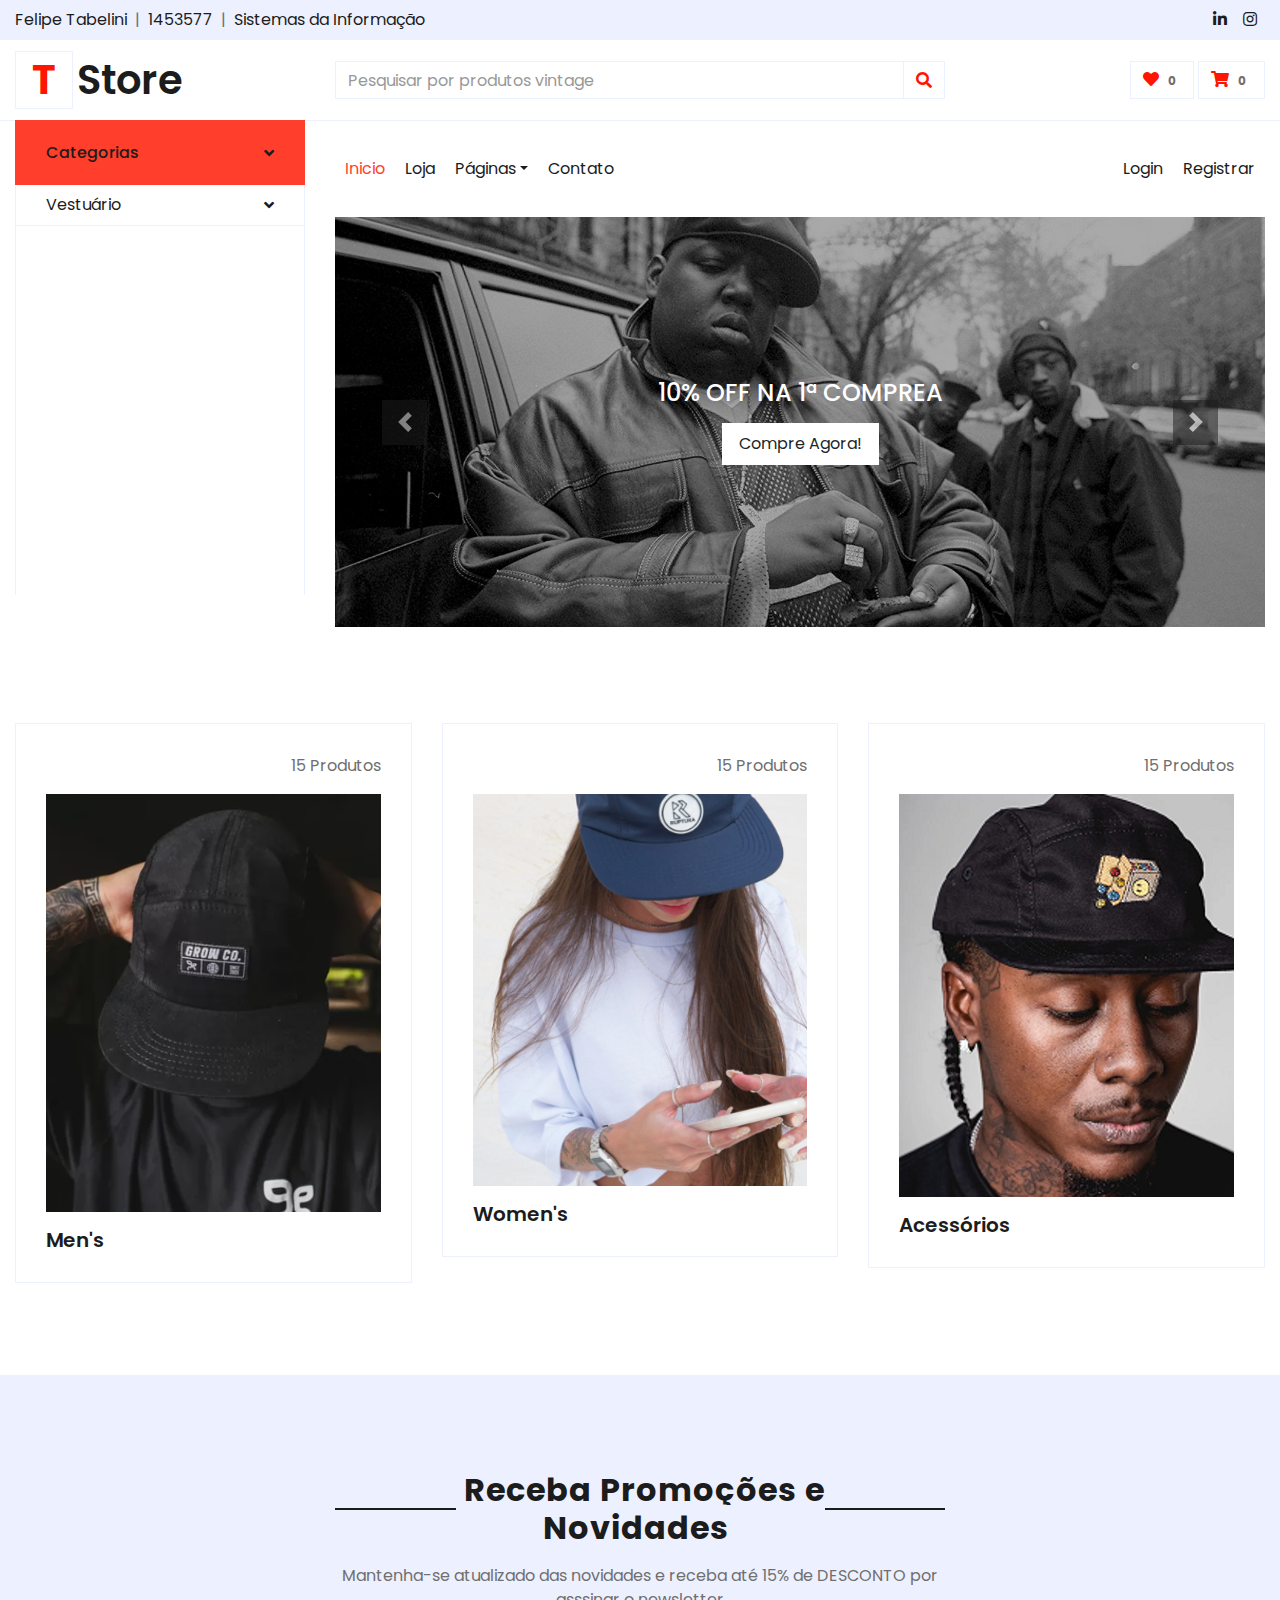
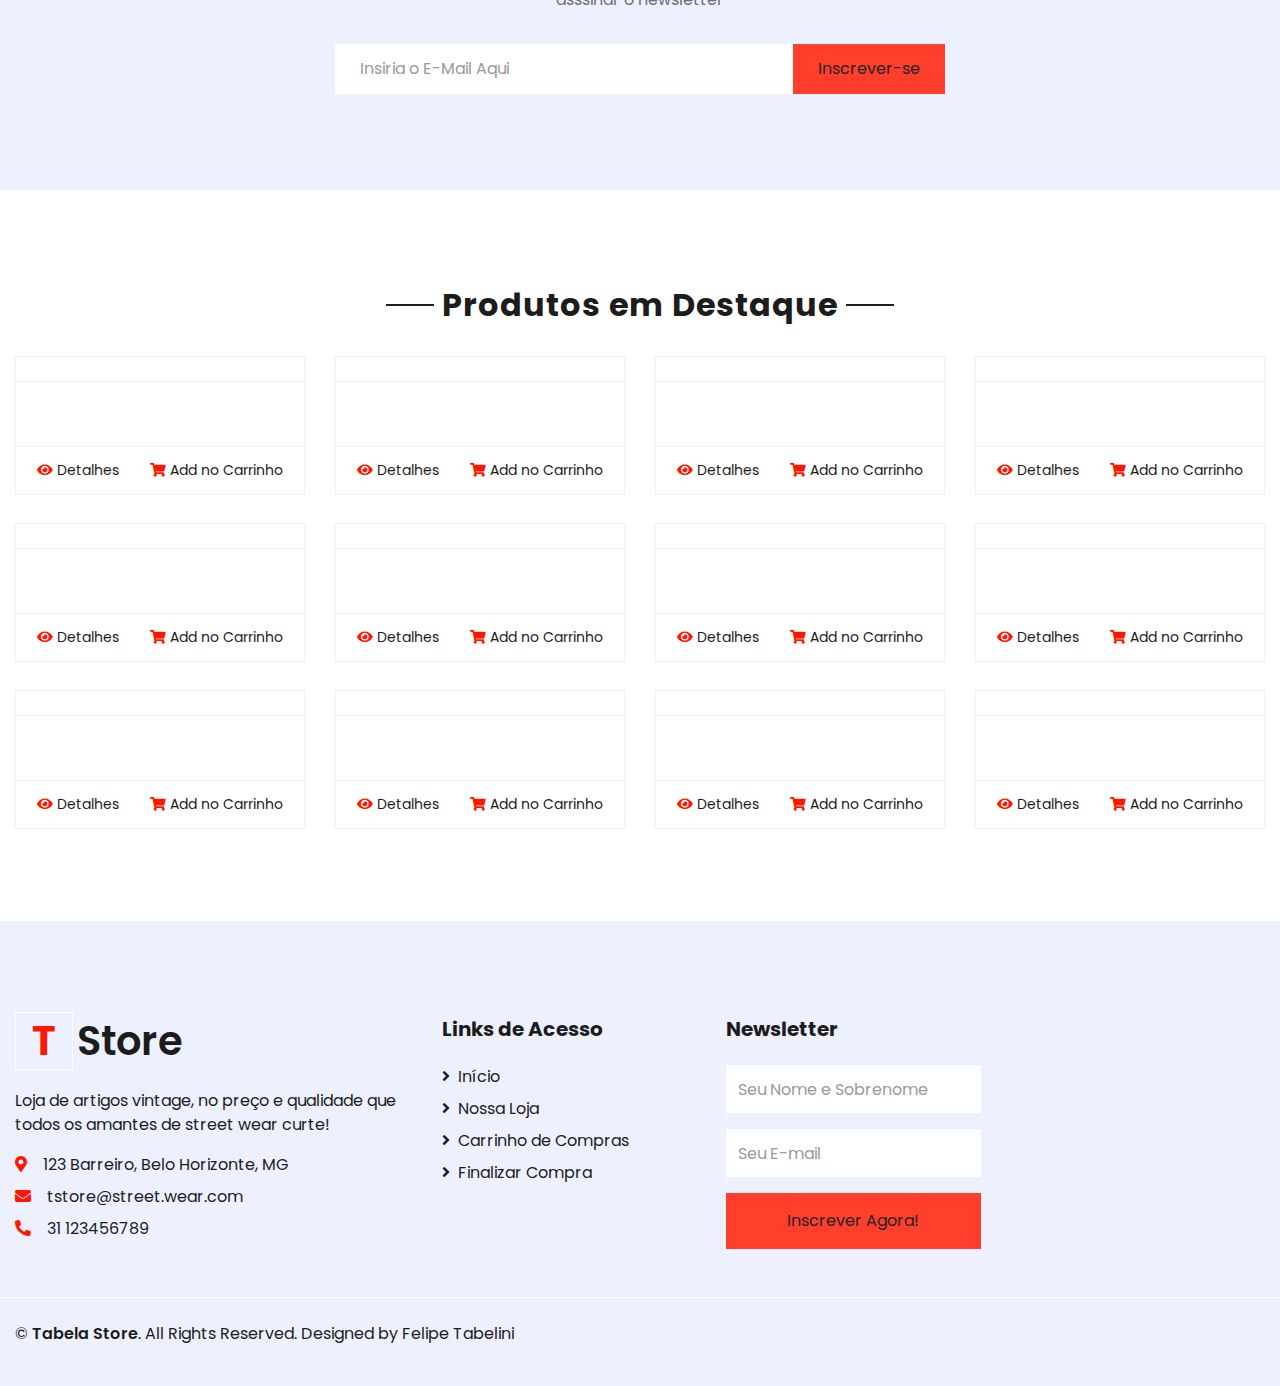
==== commit 5fd44e49: "f_primeiraParte" ====
--- a/index.html
+++ b/index.html
@@ -17,9 +17,11 @@
 
     <!-- Diretorio css -->
     <link href="css/style.css" rel="stylesheet">
+    <!-- <script src="myscripts.js"></script> -->
 </head>
 
 <body>
+    
     <!-- Barra superior inicio -->
     <div class="container-fluid">
         <div class="row bg-secondary py-2 px-xl-5">
@@ -103,7 +105,7 @@
                                 <a href="" class="dropdown-item">Feminino</a>
                             </div>
                         </div>
-                        <a href="" class="nav-item nav-link">Camisas</a>
+                        <!-- <a href="" class="nav-item nav-link">Camisas</a>
                         <a href="" class="nav-item nav-link">Jeans</a>
                         <a href="" class="nav-item nav-link">Camisetas</a>
                         <a href="" class="nav-item nav-link">Jaquetas</a>
@@ -111,7 +113,7 @@
                         <a href="" class="nav-item nav-link">Tênis</a>
                         <a href="" class="nav-item nav-link">Acessórios</a>
                         <a href="" class="nav-item nav-link">Mochilas</a>
-                        <a href="" class="nav-item nav-link">Meias</a>
+                        <a href="" class="nav-item nav-link">Meias</a> -->
                     </div>
                 </nav>
             </div>
@@ -244,141 +246,211 @@
             <div class="col-lg-3 col-md-6 col-sm-12 pb-1">
                 <div class="card product-item border-0 mb-4">
                     <div class="card-header product-img position-relative overflow-hidden bg-transparent border p-0">
-                        <img class="img-fluid w-100" src="images/camiseta1.png" alt="">
-                    </div>
-                    <div class="card-body border-left border-right text-center p-0 pt-4 pb-3">
-                        <h6 class="text-truncate mb-3">Camiseta Vintage - Estonada</h6>
-                        <div class="d-flex justify-content-center">
-                            <h6>R$99</h6><h6 class="text-muted ml-2"><del>R$150</del></h6>
-                        </div>
-                    </div>
-                    <div class="card-footer d-flex justify-content-between bg-light border">
-                        <a href="" class="btn btn-sm text-dark p-0"><i class="fas fa-eye text-primary mr-1"></i>Detalhes</a>
-                        <a href="" class="btn btn-sm text-dark p-0"><i class="fas fa-shopping-cart text-primary mr-1"></i>Add no Carrinho</a>
-                    </div>
-                </div>
-            </div>
-            <div class="col-lg-3 col-md-6 col-sm-12 pb-1">
-                <div class="card product-item border-0 mb-4">
-                    <div class="card-header product-img position-relative overflow-hidden bg-transparent border p-0">
-                        <img class="img-fluid w-100" src="images/camiseta2.png" alt="">
-                    </div>
-                    <div class="card-body border-left border-right text-center p-0 pt-4 pb-3">
-                        <h6 class="text-truncate mb-3">Camiseta Vintage - Estonada</h6>
-                        <div class="d-flex justify-content-center">
-                            <h6>R$99</h6><h6 class="text-muted ml-2"><del>R$150</del></h6>
-                        </div>
-                    </div>
-                    <div class="card-footer d-flex justify-content-between bg-light border">
-                        <a href="" class="btn btn-sm text-dark p-0"><i class="fas fa-eye text-primary mr-1"></i>Detalhes</a>
-                        <a href="" class="btn btn-sm text-dark p-0"><i class="fas fa-shopping-cart text-primary mr-1"></i>Add no Carrinho</a>
-                    </div>
-                </div>
-            </div>
-            <div class="col-lg-3 col-md-6 col-sm-12 pb-1">
-                <div class="card product-item border-0 mb-4">
-                    <div class="card-header product-img position-relative overflow-hidden bg-transparent border p-0">
-                        <img class="img-fluid w-100" src="images/camiseta3.png" alt="">
-                    </div>
-                    <div class="card-body border-left border-right text-center p-0 pt-4 pb-3">
-                        <h6 class="text-truncate mb-3">Camiseta Vintage - Estonada</h6>
-                        <div class="d-flex justify-content-center">
-                            <h6>R$99</h6><h6 class="text-muted ml-2"><del>R$150</del></h6>
-                        </div>
-                    </div>
-                    <div class="card-footer d-flex justify-content-between bg-light border">
-                        <a href="" class="btn btn-sm text-dark p-0"><i class="fas fa-eye text-primary mr-1"></i>Detalhes</a>
-                        <a href="" class="btn btn-sm text-dark p-0"><i class="fas fa-shopping-cart text-primary mr-1"></i>Add no Carrinho</a>
-                    </div>
-                </div>
-            </div>
-            <div class="col-lg-3 col-md-6 col-sm-12 pb-1">
-                <div class="card product-item border-0 mb-4">
-                    <div class="card-header product-img position-relative overflow-hidden bg-transparent border p-0">
-                        <img class="img-fluid w-100" src="images/camiseta4.png" alt="">
-                    </div>
-                    <div class="card-body border-left border-right text-center p-0 pt-4 pb-3">
-                        <h6 class="text-truncate mb-3">Camiseta Vintage - Estonada</h6>
-                        <div class="d-flex justify-content-center">
-                            <h6>R$99</h6><h6 class="text-muted ml-2"><del>R$150</del></h6>
-                        </div>
-                    </div>
-                    <div class="card-footer d-flex justify-content-between bg-light border">
-                        <a href="" class="btn btn-sm text-dark p-0"><i class="fas fa-eye text-primary mr-1"></i>Detalhes</a>
-                        <a href="" class="btn btn-sm text-dark p-0"><i class="fas fa-shopping-cart text-primary mr-1"></i>Add no Carrinho</a>
-                    </div>
-                </div>
-            </div>
-            <div class="col-lg-3 col-md-6 col-sm-12 pb-1">
-                <div class="card product-item border-0 mb-4">
-                    <div class="card-header product-img position-relative overflow-hidden bg-transparent border p-0">
-                        <img class="img-fluid w-100" src="images/camiseta5.png" alt="">
-                    </div>
-                    <div class="card-body border-left border-right text-center p-0 pt-4 pb-3">
-                        <h6 class="text-truncate mb-3">Camiseta Vintage - Estonada</h6>
-                        <div class="d-flex justify-content-center">
-                            <h6>R$99</h6><h6 class="text-muted ml-2"><del>R$150</del></h6>
-                        </div>
-                    </div>
-                    <div class="card-footer d-flex justify-content-between bg-light border">
-                        <a href="" class="btn btn-sm text-dark p-0"><i class="fas fa-eye text-primary mr-1"></i>Detalhes</a>
-                        <a href="" class="btn btn-sm text-dark p-0"><i class="fas fa-shopping-cart text-primary mr-1"></i>Add no Carrinho</a>
-                    </div>
-                </div>
-            </div>
-            <div class="col-lg-3 col-md-6 col-sm-12 pb-1">
-                <div class="card product-item border-0 mb-4">
-                    <div class="card-header product-img position-relative overflow-hidden bg-transparent border p-0">
-                        <img class="img-fluid w-100" src="images/camiseta6.png" alt="">
-                    </div>
-                    <div class="card-body border-left border-right text-center p-0 pt-4 pb-3">
-                        <h6 class="text-truncate mb-3">Camiseta Vintage - Estonada</h6>
-                        <div class="d-flex justify-content-center">
-                            <h6>R$99</h6><h6 class="text-muted ml-2"><del>R$150</del></h6>
-                        </div>
-                    </div>
-                    <div class="card-footer d-flex justify-content-between bg-light border">
-                        <a href="" class="btn btn-sm text-dark p-0"><i class="fas fa-eye text-primary mr-1"></i>Detalhes</a>
-                        <a href="" class="btn btn-sm text-dark p-0"><i class="fas fa-shopping-cart text-primary mr-1"></i>Add no Carrinho</a>
-                    </div>
-                </div>
-            </div>
-            <div class="col-lg-3 col-md-6 col-sm-12 pb-1">
-                <div class="card product-item border-0 mb-4">
-                    <div class="card-header product-img position-relative overflow-hidden bg-transparent border p-0">
-                        <img class="img-fluid w-100" src="images/camiseta7.png" alt="">
-                    </div>
-                    <div class="card-body border-left border-right text-center p-0 pt-4 pb-3">
-                        <h6 class="text-truncate mb-3">Camiseta Vintage - Estonada</h6>
-                        <div class="d-flex justify-content-center">
-                            <h6>R$99</h6><h6 class="text-muted ml-2"><del>R$150</del></h6>
-                        </div>
-                    </div>
-                    <div class="card-footer d-flex justify-content-between bg-light border">
-                        <a href="" class="btn btn-sm text-dark p-0"><i class="fas fa-eye text-primary mr-1"></i>Detalhes</a>
-                        <a href="" class="btn btn-sm text-dark p-0"><i class="fas fa-shopping-cart text-primary mr-1"></i>Add no Carrinho</a>
-                    </div>
-                </div>
-            </div>
-            <div class="col-lg-3 col-md-6 col-sm-12 pb-1">
-                <div class="card product-item border-0 mb-4">
-                    <div class="card-header product-img position-relative overflow-hidden bg-transparent border p-0">
-                        <img class="img-fluid w-100" src="images/camiseta8.png" alt="">
-                    </div>
-                    <div class="card-body border-left border-right text-center p-0 pt-4 pb-3">
-                        <h6 class="text-truncate mb-3">Camiseta Vintage - Estonada</h6>
-                        <div class="d-flex justify-content-center">
-                            <h6>R$99</h6><h6 class="text-muted ml-2"><del>R$150</del></h6>
-                        </div>
-                    </div>
-                    <div class="card-footer d-flex justify-content-between bg-light border">
-                        <a href="" class="btn btn-sm text-dark p-0"><i class="fas fa-eye text-primary mr-1"></i>Detalhes</a>
-                        <a href="" class="btn btn-sm text-dark p-0"><i class="fas fa-shopping-cart text-primary mr-1"></i>Add no Carrinho</a>
-                    </div>
-                </div>
-            </div>
+                        <img id="apiImage1" class="img-fluid w-100" src="" alt="">
+                    </div>
+                    <div class="card-body border-left border-right text-center p-0 pt-4 pb-3">
+                        <h6 id="title1" class="text-truncate mb-3"></h6>
+                        <div class="d-flex justify-content-center">
+                            <h6 id="preco1"></h6><h6 class="text-muted ml-2"></h6>
+                        </div>
+                    </div>
+                    <div class="card-footer d-flex justify-content-between bg-light border">
+                        <a href="detalhes.html" class="btn btn-sm text-dark p-0 product-details-btn" data-id="1"><i class="fas fa-eye text-primary mr-1"></i>Detalhes</a>
+                        <a href="" class="btn btn-sm text-dark p-0"><i class="fas fa-shopping-cart text-primary mr-1"></i>Add no Carrinho</a>
+                    </div>
+                </div>
+            </div>
+            <div class="col-lg-3 col-md-6 col-sm-12 pb-1">
+                <div class="card product-item border-0 mb-4">
+                    <div class="card-header product-img position-relative overflow-hidden bg-transparent border p-0">
+                        <img id="apiImage2" class="img-fluid w-100" src="" alt="">
+                    </div>
+                    <div class="card-body border-left border-right text-center p-0 pt-4 pb-3">
+                        <h6 id="title2" class="text-truncate mb-3"></h6>
+                        <div class="d-flex justify-content-center">
+                            <h6 id="preco2"></h6><h6 class="text-muted ml-2"></h6>
+                        </div>
+                    </div>
+                    <div class="card-footer d-flex justify-content-between bg-light border">
+                        <a href="detalhes.html" class="btn btn-sm text-dark p-0 product-details-btn" data-id="2"><i class="fas fa-eye text-primary mr-1"></i>Detalhes</a>
+                        <a href="" class="btn btn-sm text-dark p-0"><i class="fas fa-shopping-cart text-primary mr-1"></i>Add no Carrinho</a>
+                    </div>
+                </div>
+            </div>
+            <div class="col-lg-3 col-md-6 col-sm-12 pb-1">
+                <div class="card product-item border-0 mb-4">
+                    <div class="card-header product-img position-relative overflow-hidden bg-transparent border p-0">
+                        <img id="apiImage3" class="img-fluid w-100" src="" alt="">
+                    </div>
+                    <div class="card-body border-left border-right text-center p-0 pt-4 pb-3">
+                        <h6 id="title3" class="text-truncate mb-3"></h6>
+                        <div class="d-flex justify-content-center">
+                            <h6 id="preco3"></h6><h6 class="text-muted ml-2"></h6>
+                        </div>
+                    </div>
+                    <div class="card-footer d-flex justify-content-between bg-light border">
+                        <a href="detalhes.html" class="btn btn-sm text-dark p-0 product-details-btn" data-id="3"><i class="fas fa-eye text-primary mr-1"></i>Detalhes</a>
+                        <a href="" class="btn btn-sm text-dark p-0"><i class="fas fa-shopping-cart text-primary mr-1"></i>Add no Carrinho</a>
+                    </div>
+                </div>
+            </div>
+            <div class="col-lg-3 col-md-6 col-sm-12 pb-1">
+                <div class="card product-item border-0 mb-4">
+                    <div class="card-header product-img position-relative overflow-hidden bg-transparent border p-0">
+                        <img id="apiImage4" class="img-fluid w-100" src="" alt="">
+                    </div>
+                    <div class="card-body border-left border-right text-center p-0 pt-4 pb-3">
+                        <h6 id="title4" class="text-truncate mb-3"></h6>
+                        <div class="d-flex justify-content-center">
+                            <h6 id="preco4"></h6><h6 class="text-muted ml-2"></h6>
+                        </div>
+                    </div>
+                    <div class="card-footer d-flex justify-content-between bg-light border">
+                        <a href="detalhes.html" class="btn btn-sm text-dark p-0 product-details-btn" data-id="4"><i class="fas fa-eye text-primary mr-1"></i>Detalhes</a>
+                        <a href="" class="btn btn-sm text-dark p-0"><i class="fas fa-shopping-cart text-primary mr-1"></i>Add no Carrinho</a>
+                    </div>
+                </div>
+            </div>
+            <div class="col-lg-3 col-md-6 col-sm-12 pb-1">
+                <div class="card product-item border-0 mb-4">
+                    <div class="card-header product-img position-relative overflow-hidden bg-transparent border p-0">
+                            <img id="apiImage5" class="img-fluid w-100" src="" alt="">
+                    </div>
+                    <div class="card-body border-left border-right text-center p-0 pt-4 pb-3">
+                        <h6 id="title5" class="text-truncate mb-3"></h6>
+                        <div class="d-flex justify-content-center">
+                            <h6 id="preco5"></h6><h6 class="text-muted ml-2"></h6>
+                        </div>
+                    </div>
+                    <div class="card-footer d-flex justify-content-between bg-light border">
+                        <a href="detalhes.html" class="btn btn-sm text-dark p-0 product-details-btn" data-id="5"><i class="fas fa-eye text-primary mr-1"></i>Detalhes</a>
+                        <a href="" class="btn btn-sm text-dark p-0"><i class="fas fa-shopping-cart text-primary mr-1"></i>Add no Carrinho</a>
+                    </div>
+                </div>
+            </div>
+            <div class="col-lg-3 col-md-6 col-sm-12 pb-1">
+                <div class="card product-item border-0 mb-4">
+                    <div class="card-header product-img position-relative overflow-hidden bg-transparent border p-0">
+                            <img id="apiImage6" class="img-fluid w-100" src="" alt="">
+                    </div>
+                    <div class="card-body border-left border-right text-center p-0 pt-4 pb-3">
+                        <h6 id="title6" class="text-truncate mb-3"></h6>
+                        <div class="d-flex justify-content-center">
+                            <h6 id="preco6"></h6><h6 class="text-muted ml-2"></h6>
+                        </div>
+                    </div>
+                    <div class="card-footer d-flex justify-content-between bg-light border">
+                        <a href="detalhes.html" class="btn btn-sm text-dark p-0 product-details-btn" data-id="6"><i class="fas fa-eye text-primary mr-1"></i>Detalhes</a>
+                        <a href="" class="btn btn-sm text-dark p-0"><i class="fas fa-shopping-cart text-primary mr-1"></i>Add no Carrinho</a>
+                    </div>
+                </div>
+            </div>
+            <div class="col-lg-3 col-md-6 col-sm-12 pb-1">
+                <div class="card product-item border-0 mb-4">
+                    <div class="card-header product-img position-relative overflow-hidden bg-transparent border p-0">
+                            <img id="apiImage7" class="img-fluid w-100" src="" alt="">
+                    </div>
+                    <div class="card-body border-left border-right text-center p-0 pt-4 pb-3">
+                        <h6 id="title7" class="text-truncate mb-3"></h6>
+                        <div class="d-flex justify-content-center">
+                            <h6 id="preco7"></h6><h6 class="text-muted ml-2"></h6>
+                        </div>
+                    </div>
+                    <div class="card-footer d-flex justify-content-between bg-light border">
+                        <a href="detalhes.html" class="btn btn-sm text-dark p-0 product-details-btn" data-id="7"><i class="fas fa-eye text-primary mr-1"></i>Detalhes</a>
+                        <a href="" class="btn btn-sm text-dark p-0"><i class="fas fa-shopping-cart text-primary mr-1"></i>Add no Carrinho</a>
+                    </div>
+                </div>
+            </div>
+            <div class="col-lg-3 col-md-6 col-sm-12 pb-1">
+                <div class="card product-item border-0 mb-4">
+                    <div class="card-header product-img position-relative overflow-hidden bg-transparent border p-0">
+                            <img id="apiImage8" class="img-fluid w-100" src="" alt="">
+                    </div>
+                    <div class="card-body border-left border-right text-center p-0 pt-4 pb-3">
+                        <h6 id="title8" class="text-truncate mb-3"></h6>
+                        <div class="d-flex justify-content-center">
+                            <h6 id="preco8"></h6><h6 class="text-muted ml-2"></h6>
+                        </div>
+                    </div>
+                    <div class="card-footer d-flex justify-content-between bg-light border">
+                        <a href="detalhes.html" class="btn btn-sm text-dark p-0 product-details-btn" data-id="8"><i class="fas fa-eye text-primary mr-1"></i>Detalhes</a>
+                        <a href="" class="btn btn-sm text-dark p-0"><i class="fas fa-shopping-cart text-primary mr-1"></i>Add no Carrinho</a>
+                    </div>
+                </div>
+            </div>
+            <div class="col-lg-3 col-md-6 col-sm-12 pb-1">
+                <div class="card product-item border-0 mb-4">
+                    <div class="card-header product-img position-relative overflow-hidden bg-transparent border p-0">
+                        <img id="apiImage9" class="img-fluid w-100" src="" alt="">
+                    </div>
+                    <div class="card-body border-left border-right text-center p-0 pt-4 pb-3">
+                        <h6 id="title9" class="text-truncate mb-3"></h6>
+                        <div class="d-flex justify-content-center">
+                            <h6 id="preco9"></h6><h6 class="text-muted ml-2"></h6>
+                        </div>
+                    </div>
+                    <div class="card-footer d-flex justify-content-between bg-light border">
+                        <a href="detalhes.html" class="btn btn-sm text-dark p-0 product-details-btn" data-id="9"><i class="fas fa-eye text-primary mr-1"></i>Detalhes</a>
+                        <a href="" class="btn btn-sm text-dark p-0"><i class="fas fa-shopping-cart text-primary mr-1"></i>Add no Carrinho</a>
+                    </div>
+                </div>
+            </div>
+            <div class="col-lg-3 col-md-6 col-sm-12 pb-1">
+                <div class="card product-item border-0 mb-4">
+                    <div class="card-header product-img position-relative overflow-hidden bg-transparent border p-0">
+                        <img id="apiImage10" class="img-fluid w-100" src="" alt="">
+                    </div>
+                    <div class="card-body border-left border-right text-center p-0 pt-4 pb-3">
+                        <h6 id="title10" class="text-truncate mb-3"></h6>
+                        <div class="d-flex justify-content-center">
+                            <h6 id="preco10"></h6><h6 class="text-muted ml-2"></h6>
+                        </div>
+                    </div>
+                    <div class="card-footer d-flex justify-content-between bg-light border">
+                        <a href="detalhes.html" class="btn btn-sm text-dark p-0 product-details-btn" data-id="10"><i class="fas fa-eye text-primary mr-1"></i>Detalhes</a>
+                        <a href="" class="btn btn-sm text-dark p-0"><i class="fas fa-shopping-cart text-primary mr-1"></i>Add no Carrinho</a>
+                    </div>
+                </div>
+            </div>
+            <div class="col-lg-3 col-md-6 col-sm-12 pb-1">
+                <div class="card product-item border-0 mb-4">
+                    <div class="card-header product-img position-relative overflow-hidden bg-transparent border p-0">
+                        <img id="apiImage11" class="img-fluid w-100" src="" alt="">
+                    </div>
+                    <div class="card-body border-left border-right text-center p-0 pt-4 pb-3">
+                        <h6 id="title11" class="text-truncate mb-3"></h6>
+                        <div class="d-flex justify-content-center">
+                            <h6 id="preco11"></h6><h6 class="text-muted ml-2"></h6>
+                        </div>
+                    </div>
+                    <div class="card-footer d-flex justify-content-between bg-light border">
+                        <a href="detalhes.html" class="btn btn-sm text-dark p-0 product-details-btn" data-id="11"><i class="fas fa-eye text-primary mr-1"></i>Detalhes</a>
+                        <a href="" class="btn btn-sm text-dark p-0"><i class="fas fa-shopping-cart text-primary mr-1"></i>Add no Carrinho</a>
+                    </div>
+                </div>
+            </div>
+            <div class="col-lg-3 col-md-6 col-sm-12 pb-1">
+                <div class="card product-item border-0 mb-4">
+                    <div class="card-header product-img position-relative overflow-hidden bg-transparent border p-0">
+                        <img id="apiImage12" class="img-fluid w-100" src="" alt="">
+                    </div>
+                    <div class="card-body border-left border-right text-center p-0 pt-4 pb-3">
+                        <h6 id="title12" class="text-truncate mb-3"></h6>
+                        <div class="d-flex justify-content-center">
+                            <h6 id="preco12"></h6><h6 class="text-muted ml-2"></h6>
+                        </div>
+                    </div>
+                    <div class="card-footer d-flex justify-content-between bg-light border">
+                        <a href="detalhes.html" class="btn btn-sm text-dark p-0 product-details-btn" data-id="12"><i class="fas fa-eye text-primary mr-1"></i>Detalhes</a>
+                        <a href="" class="btn btn-sm text-dark p-0"><i class="fas fa-shopping-cart text-primary mr-1"></i>Add no Carrinho</a>
+                    </div>
+                </div>
+            </div>
+
         </div>
     </div>
+    
     <!-- Produtos em Destaque FIM -->
 
     <!-- Footer Inicio -->
@@ -430,12 +502,75 @@
                 </p>
             </div>
             <div class="col-md-6 px-xl-0 text-center text-md-right">
-                <img class="img-fluid" src="img/payments.png" alt="">
+                <!-- <img class="img-fluid" src="img/payments.png" alt=""> -->
             </div>
         </div>
     </div>
     <!-- Footer FIM -->
 
+    <script>
+
+        // Selecionando as imagens usando os IDs
+        var images = [];
+        var precos = [];
+        var titles = [];
+
+            for (var i = 1; i <= 12; i++) {
+                var image = document.querySelector('img[id="apiImage' + i + '"]');
+                images.push(image);
+
+                var precoProd = document.querySelector('h6[id="preco' + i + '"]');
+                precos.push(precoProd);
+
+                var titulo = document.querySelector('h6[id="title' + i + '"]');
+                titles.push(titulo);
+            }
+           
+
+        fetch('https://fakestoreapi.com/products/')
+        .then(response => response.json())
+        .then(produtos => {
+            for (var i = 0; i < images.length; i++) {
+                var imageUrl = produtos[i].image;
+                images[i].src = imageUrl;
+
+                images[i].style.width = '50px';
+                images[i].style.height = 'auto';
+
+                //Titulo do produto
+                var titleUrl = produtos[i].title;
+                // console.log(titleUrl);
+                titles[i].textContent = titleUrl;
+                console.log(titles[i].textContent);
+
+
+                //Preço dos produtos
+                var precoUrl = produtos[i].price;
+                // console.log(precoUrl);
+                precoUrl = "R$"+precoUrl;
+                precos[i].textContent = precoUrl;
+
+            }
+            var productDetailsBtns = document.getElementsByClassName('product-details-btn');
+
+
+            for (var i = 0; i < productDetailsBtns.length; i++) {
+                productDetailsBtns[i].addEventListener('click', function(event) {
+                    event.preventDefault();
+                    var productId = event.target.dataset.id;
+                    if (productId) {
+                        var detalhesUrl = 'detalhes.html?id=' + productId;
+                        window.open(detalhesUrl, '_blank');
+                    }
+                });
+            }
+
+        })
+        .catch(error => {
+            console.error('Erro:', error);
+        });
+
+    </script>
 
     <!-- Botão para voltar para o Topo -->
     <a href="#" class="btn btn-primary back-to-top"><i class="fa fa-angle-double-up"></i></a>
--- a/css/style.css
+++ b/css/style.css
@@ -5364,3 +5364,20 @@
     transform: translateY(-15px);
   }
 }
+
+.bodyDetalhes {
+  text-align: center;
+  font-family: Arial, sans-serif;
+}
+
+.imgDetalhes {
+  display: block;
+  margin: 0 auto;
+  max-width: 300px;
+}
+
+.price {
+  color: rgb(99, 14, 14);
+  font-weight: bold;
+  font-size: 1.2em;
+}
